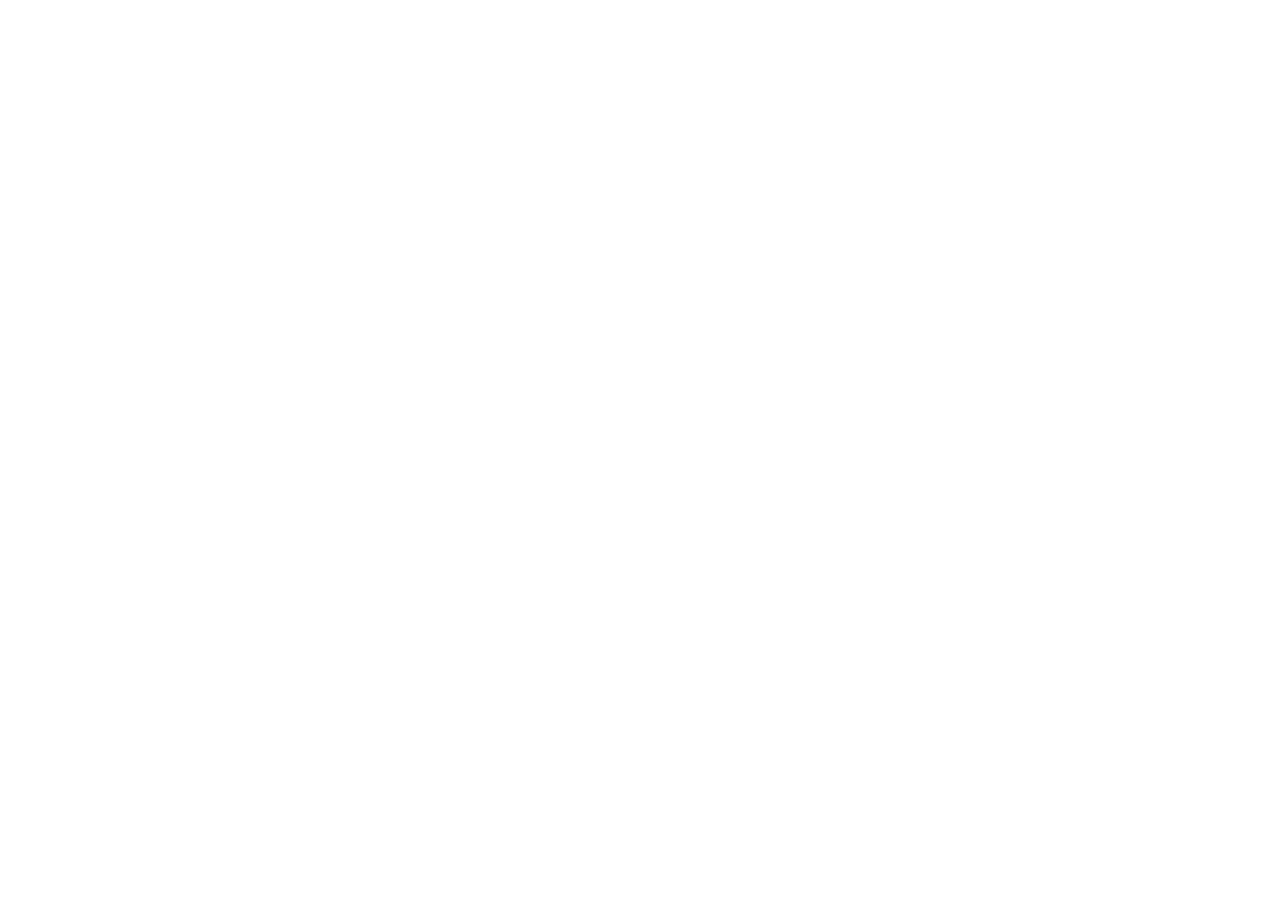
==== aboutus.html @ bf6cb0f8 "assets added" ====
<!DOCTYPE html>
<html lang="en">
  <head>
    <meta charset="UTF-8">
    <meta name="viewport" content="width=device-width, initial-scale=1.0">
    <meta http-equiv="X-UA-Compatible" content="ie=edge">
    <title>About Us @ inVisible</title>
    <link rel="stylesheet" href="style.css">
  </head>
  <body>
	<script src="index.js"></script>
  </body>
</html>
---- style.css ----
@import url('https://fonts.googleapis.com/css?family=Poppins:200,300,400,500,600,700,800,900&display=swap');
*{
  margin: 0;
  padding: 0;
  box-sizing: border-box;
  font-family: 'Poppins', sans-serif;
}
header
{
  position: absolute;
  top: 0;
  left: 0;
  width: 100%;
  padding: 40px 100px;
  z-index: 1000;
  display: flex;
  justify-content: space-between;
  align-items: center;
}
header .logo
{
  color: #fff;
  cursor: pointer;
}

.showcase
{
  position: absolute;
  right: 0;
  width: 100%;
  min-height: 100vh;
  padding: 100px;
  display: flex;
  justify-content: space-between;
  align-items: center;
  background: #111;
  transition: 0.5s;
  z-index: 2;
}

.showcase video
{
  position: absolute;
  top: 0;
  left: 0;
  width: 100%;
  height: 100%;
  object-fit: cover;
  opacity: 0.8;
}
.overlay
{
  position: absolute;
  top: 0;
  left: 0;
  width: 100%;
  height: 100%;
  background: #6a6a6ae3;
  mix-blend-mode: overlay;
}
.text
{
  position: relative;
  z-index: 10;
}

.text h2
{
  font-size: 5em;
  font-weight: 800;
  color: #fff;
  line-height: 1em;
  text-transform: uppercase;
}
.text h3
{
  font-size: 6vh;
  font-weight: 700;
  color: #fff;
  line-height: 1em;
  text-transform: uppercase;
}
.text p
{
  font-size: 3.5vh;
  color: #fff;
  margin: 20px 0;
  font-weight: 400;
  max-width: 700px;
}
.text a
{
  display: inline-block;
  font-size:2vh;
  background: #fff;
  padding: 10px 30px;
  text-transform: uppercase;
  text-decoration: none;
  font-weight: 500;
  margin-top: 10px;
  color: #111;
  letter-spacing: 2px;
  transition: 0.2s;
}
.text a:hover
{
  letter-spacing: 6px;
}

.text .problem-text{
  font-size: 4vh;
}

.navlinks{
  float: left;
  padding-left: 2vw;
  padding-right: 2vw;
}

.problem{
  position: relative;
  right: 0;
  width: 100%;
  min-height: 100vh;
  top: 100vh;
  padding: 100px;
  display: flex;
  justify-content: space-between;
  align-items: center;
  background: #111;
  transition: 0.5s;
  z-index: 2;
}

@media (max-width: 991px)
{
  .showcase,
  .showcase header
  {
    padding: 40px;
  }
  .text h2
  {
    font-size: 3em;
  }
  .text h3
  {
    font-size: 2em;
  }
}

@media screen and (max-width: 768px){
  .header .navlinks-container
  {
    visibility: hidden;
  }
}
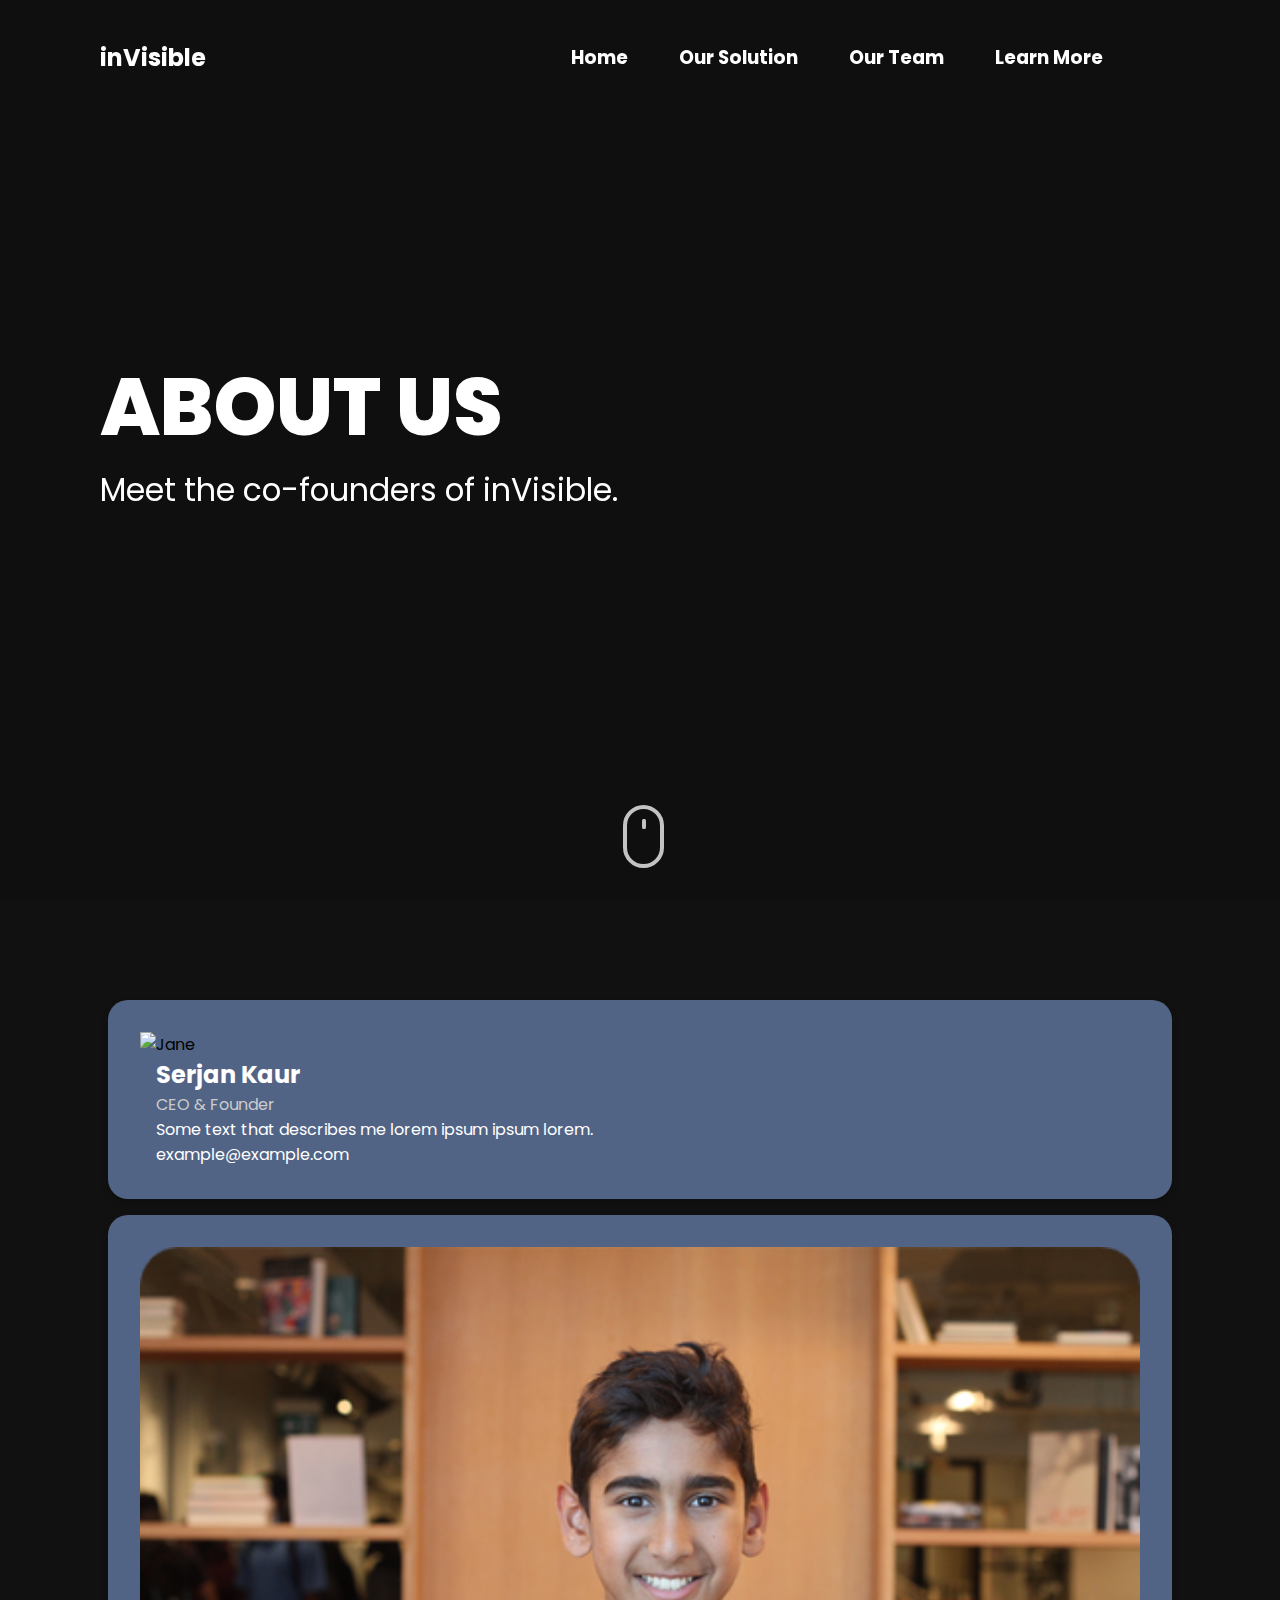
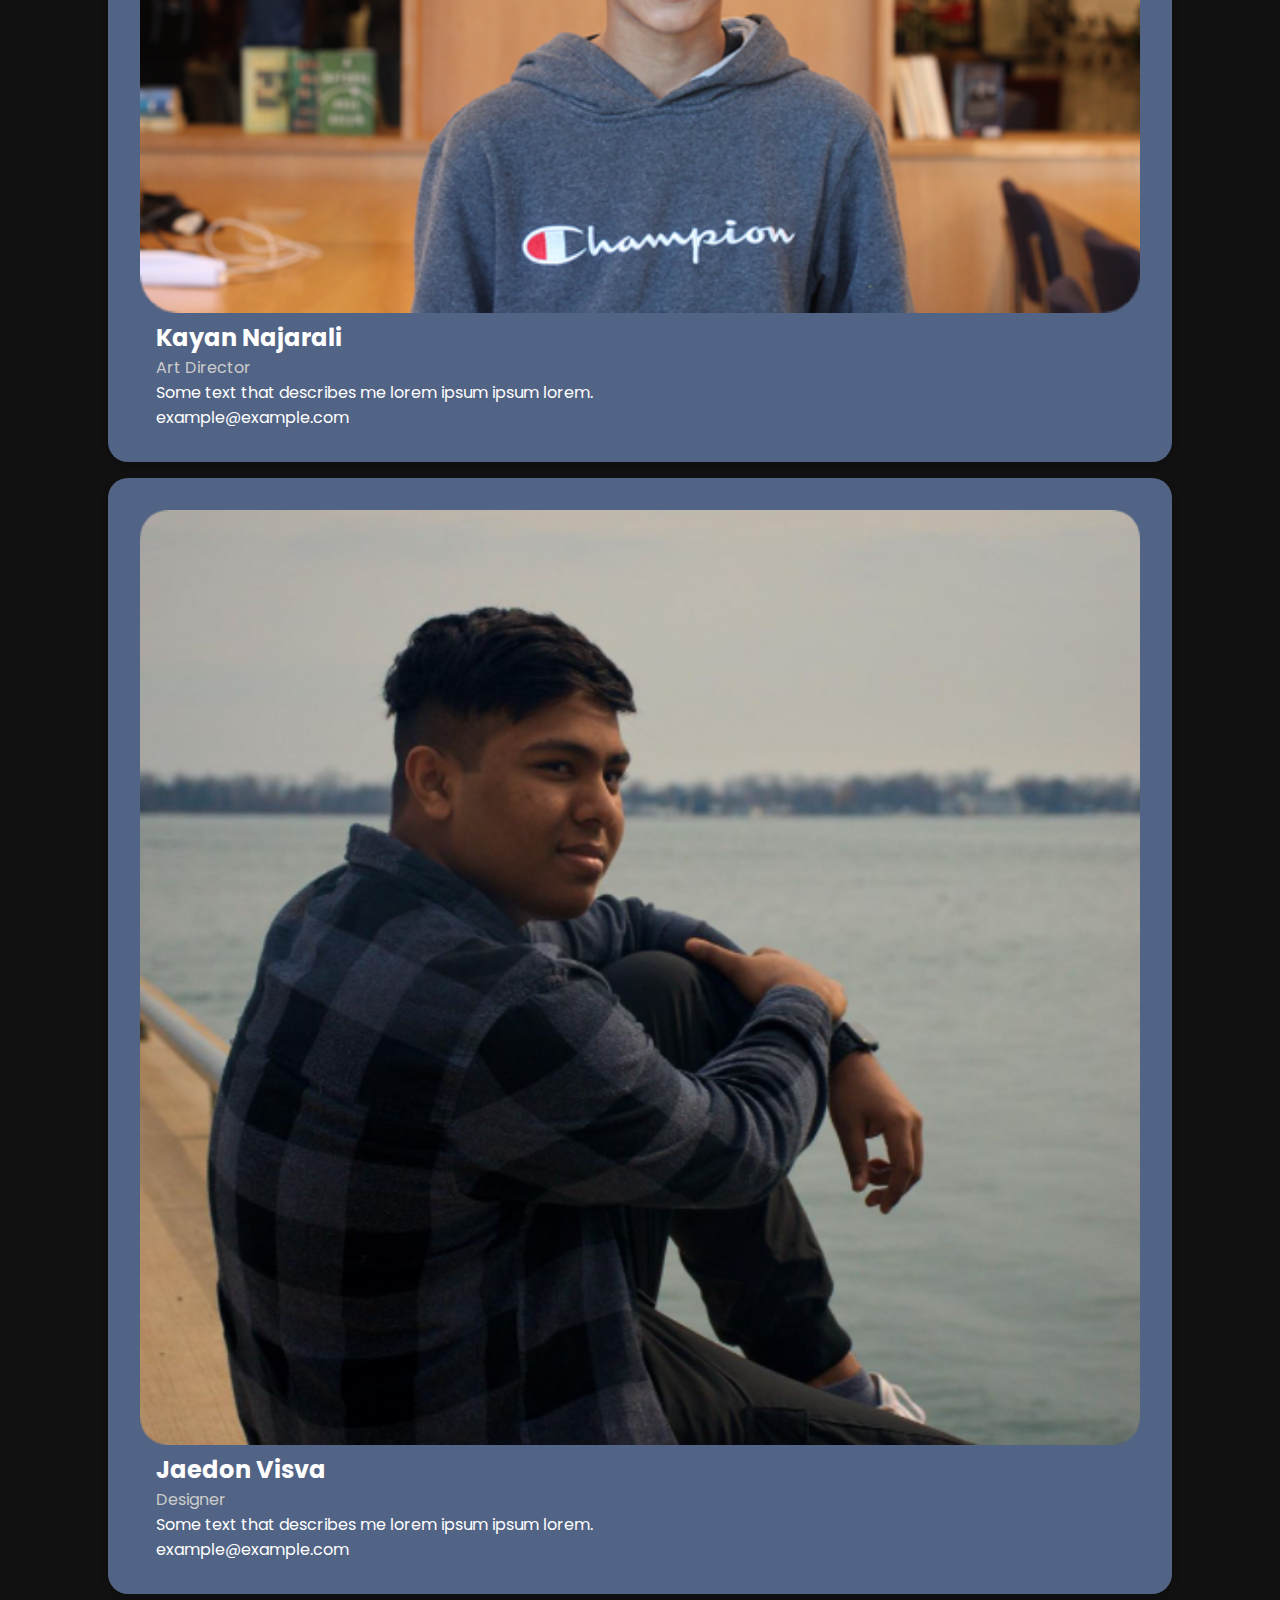
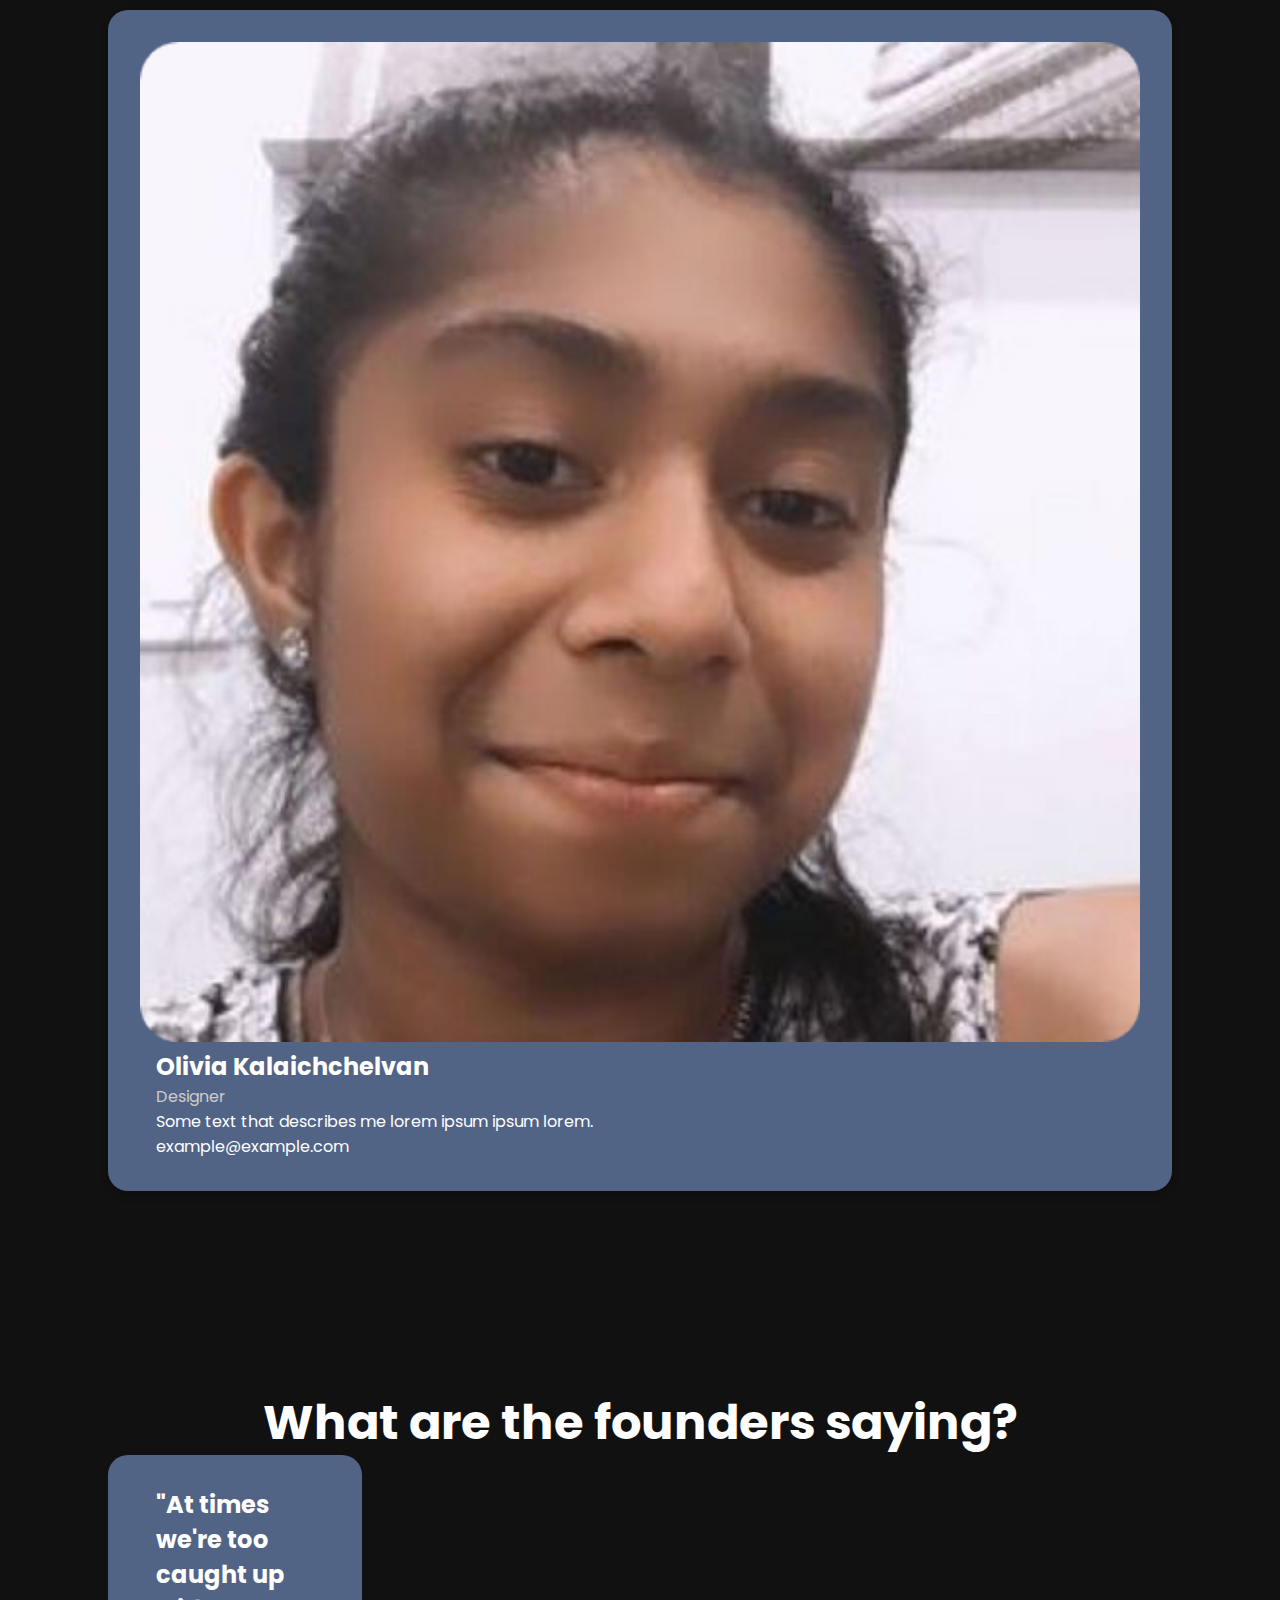
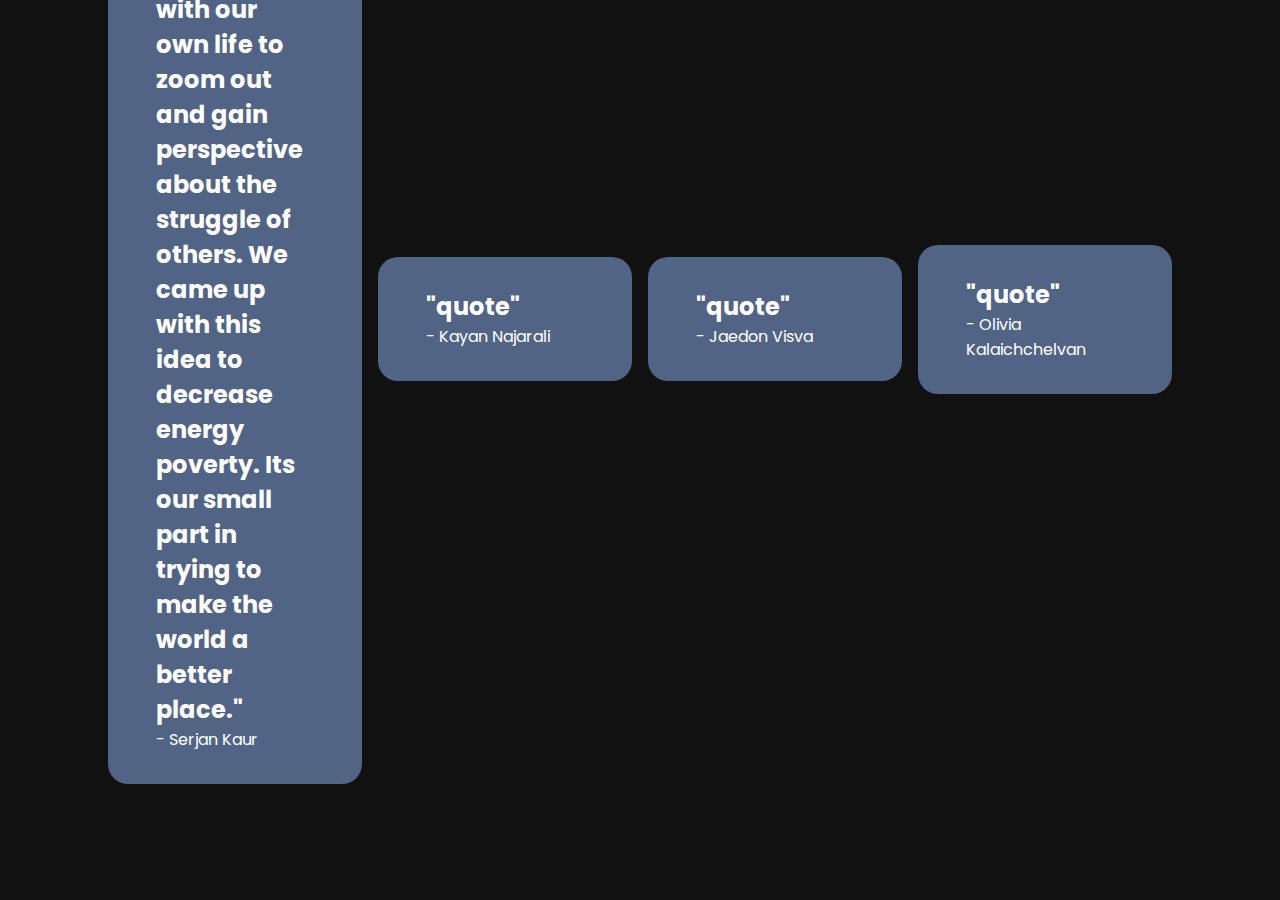
==== commit 66fa6e49: "about us" ====
--- a/aboutus.html
+++ b/aboutus.html
@@ -4,10 +4,137 @@
     <meta charset="UTF-8">
     <meta name="viewport" content="width=device-width, initial-scale=1.0">
     <meta http-equiv="X-UA-Compatible" content="ie=edge">
-    <title>About Us @ inVisible</title>
+    <title>Our Team @ inVisible</title>
     <link rel="stylesheet" href="style.css">
+    <link rel="icon" type="image/x-icon" href="/images/favicon.ico">
   </head>
   <body>
-	<script src="index.js"></script>
+    <section class="showcase">
+      <header id="nav">
+        <h2 class="logo">inVisible</h2>
+        <div class="navlinks-container">
+          <h3 class="logo navlinks">
+            <a href="./howitworks.html"></a>
+          </h3>
+          <h3 class="logo navlinks">
+            <a href="./index.html">Home</a>
+          </h3>
+          <h3 class="logo navlinks">
+            <a href="./howitworks.html">Our Solution</a>
+          </h3>
+          <h3 class="logo navlinks">
+            <a href="./aboutus.html">Our Team</a>
+          </h3>
+          <h3 class="logo navlinks">
+            <a href="./learnmore.html">Learn More</a>
+          </h3>
+        </div>
+      </header>
+      <video src="./assets/mainbg2.mp4" muted loop autoplay playsinline></video>
+      <div class="overlay-index"></div>
+      <div class="text">
+        <h2>About us</h2>
+        <p>Meet the co-founders of inVisible.</p>
+      </div>
+      <a href="#problem">
+        <div class="scroll-downs">
+          <div class="mousey">
+            <div class="scroller"></div>
+          </div>
+        </div>
+      </a>
+    </section>
+    <section class="page" id="problem">
+      <div class="row">
+        <div class="column">
+          <div class="card">
+            <img src="./assets/headshot.jpg" alt="Jane" style="width:100%">
+            <div class="container">
+              <h2>Serjan Kaur</h2>
+              <p class="title">CEO & Founder</p>
+              <p>Some text that describes me lorem ipsum ipsum lorem.</p>
+              <p>example@example.com</p>
+              
+            </div>
+          </div>
+        </div>
+      
+        <div class="column">
+          <div class="card">
+            <img src="./assets/image (11).png" alt="Mike" style="width:100%">
+            <div class="container">
+              <h2>Kayan Najarali</h2>
+              <p class="title">Art Director</p>
+              <p>Some text that describes me lorem ipsum ipsum lorem.</p>
+              <p>example@example.com</p>
+              
+            </div>
+          </div>
+        </div>
+        
+        <div class="column">
+          <div class="card">
+            <img src="./assets/jaedon.PNG" alt="John" style="width:100%">
+            <div class="container">
+              <h2>Jaedon Visva</h2>
+              <p class="title">Designer</p>
+              <p>Some text that describes me lorem ipsum ipsum lorem.</p>
+              <p>example@example.com</p>
+              
+            </div>
+          </div>
+        </div>
+        <div class="column">
+          <div class="card">
+            <img src="./assets/image (12).png" alt="John" style="width:100%">
+            <div class="container">
+              <h2>Olivia Kalaichchelvan</h2>
+              <p class="title">Designer</p>
+              <p>Some text that describes me lorem ipsum ipsum lorem.</p>
+              <p>example@example.com</p>
+              
+            </div>
+          </div>
+        </div>
+      </div>
+    </section>
+    <section class="page">
+      <div class="title-container">
+        <h1 style="font-size: 3rem; color: white !important;">What are the founders saying?</h1>
+      </div>
+      <div class="column" style="padding-top: 3rem">
+        <div class="card" style="background-color: #526485 !important; box-shadow: 0 0 0 0 rgba(0, 0, 0, 0.2);">
+          <div class="container">
+            <h2 style="color: white;">"At times we're too caught up with our own life to zoom out and gain perspective about the struggle of others. We came up with this idea to decrease energy poverty. Its our small part in trying to make the world a better place."</h2>
+            <p style="color: white;">- Serjan Kaur</p>
+          </div>
+        </div>
+      </div>
+      <div class="column" style="padding-top: 3rem">
+        <div class="card" style="background-color: #526485  !important; box-shadow: 0 0 0 0 rgba(0, 0, 0, 0.2);">
+          <div class="container">
+            <h2 style="color: white;">"quote"</h2>
+            <p style="color: white;">- Kayan Najarali</p>
+          </div>
+        </div>
+      </div>
+      <div class="column" style="padding-top: 3rem">
+        <div class="card" style="background-color: #526485  !important; box-shadow: 0 0 0 0 rgba(0, 0, 0, 0.2);">
+          <div class="container">
+            <h2 style="color: white;">"quote"</h2>
+            <p style="color: white;">- Jaedon Visva</p>
+          </div>
+        </div>
+      </div>
+      <div class="column" style="padding-top: 3rem">
+        <div class="card" style="background-color: #526485  !important; box-shadow: 0 0 0 0 rgba(0, 0, 0, 0.2);">
+          <div class="container">
+            <h2 style="color: white;">"quote"</h2>
+            <p style="color: white;">- Olivia Kalaichchelvan</p>
+          </div>
+        </div>
+      </div>
+    </div>
+    </section>
   </body>
 </html>--- a/style.css
+++ b/style.css
@@ -5,6 +5,18 @@
   box-sizing: border-box;
   font-family: 'Poppins', sans-serif;
 }
+/* Hide scrollbar for Chrome, Safari and Opera */
+html::-webkit-scrollbar {
+  display: none;
+}
+
+/* Hide scrollbar for IE, Edge and Firefox */
+html {
+  -ms-overflow-style: none;  /* IE and Edge */
+  scrollbar-width: none;  /* Firefox */
+  scroll-behavior: smooth;
+}
+
 header
 {
   position: absolute;
@@ -12,15 +24,63 @@
   left: 0;
   width: 100%;
   padding: 40px 100px;
-  z-index: 1000;
+  z-index: 4;
   display: flex;
   justify-content: space-between;
   align-items: center;
-}
-header .logo
-{
-  color: #fff;
-  cursor: pointer;
+  background-color: transparent;
+  color: #fff;
+}
+.column {
+  float: left;
+  width: 25%;
+  margin-bottom: 16px;
+  padding: 0 8px;
+}
+
+
+
+.card {
+  box-shadow: 0 4px 8px 0 rgba(0, 0, 0, 0.2);
+  background-color: #526485;
+  padding: 2rem;
+  border-radius: 20px;
+}
+
+.container {
+  padding: 0 16px;
+  color: white;
+}
+
+.container::after, .row::after {
+  content: "";
+  clear: both;
+  display: table;
+}
+
+.title {
+  color: rgb(204, 204, 204);
+}
+
+
+
+.title-container{
+  position: absolute;
+  top: 0;
+  padding-top: 5rem;
+}
+
+
+
+.mockup-container{
+  width: 100%;
+  height: 100%;
+  text-align: center;
+}
+
+.mockup-container img {
+  width: 80%;
+  height: auto;
 }
 
 .showcase
@@ -35,7 +95,7 @@
   align-items: center;
   background: #111;
   transition: 0.5s;
-  z-index: 2;
+  z-index: 1;
 }
 
 .showcase video
@@ -48,7 +108,8 @@
   object-fit: cover;
   opacity: 0.8;
 }
-.overlay
+
+.overlay-index
 {
   position: absolute;
   top: 0;
@@ -58,10 +119,114 @@
   background: #6a6a6ae3;
   mix-blend-mode: overlay;
 }
+
+.overlay-solution
+{
+  position: absolute;
+  top: 0;
+  left: 0;
+  width: 100%;
+  height: 100%;
+  background: #182135e3;
+  mix-blend-mode: overlay;
+}
+
+.box-container{
+  display: flex;
+  justify-content: center;
+  margin-top: 5rem;
+}
+
+.box{
+  box-shadow: rgba(0, 0, 0, 0.61) 0px 5px 15px;
+  background-color: #526485;
+  color: #fff;
+  border-radius: 25px;
+  padding: 2rem;
+  width: 100%;
+  text-align: center;
+}
+
+.box p{
+  font-size: 1.5rem;
+}
+
+.box h3{
+  font-size: 2rem;
+}
+
+
+
+.scroll-downs {
+  position: absolute;
+  top: 85%;
+  right: 0;
+  bottom: 0;
+  left: 0;
+  margin: auto;
+  
+  width :34px;
+  height: 55px;
+}
+.mousey {
+  width: 3px;
+  padding: 10px 15px;
+  height: 35px;
+  border: 4px solid #fff;
+  border-radius: 25px;
+  opacity: 0.75;
+  box-sizing: content-box;
+}
+.scroller {
+  width: 4px;
+  height: 10px;
+  border-radius: 25%;
+  background-color: #fff;
+  animation-name: scroll;
+  animation-duration: 2.2s;
+  animation-timing-function: cubic-bezier(.17,.67,.69,.08);
+  animation-iteration-count: infinite;
+}
+@keyframes scroll {
+  0% { opacity: 0; }
+  50% { transform: translateY(0); opacity: 1; }
+  100% { transform: translateY(20px); opacity: 0;}
+}
+
+@media screen and (max-width: 769px) {
+  .box-container {
+      flex-direction: column;
+  }
+  .box {
+      width: 100%;
+      margin-bottom: 2rem;
+  }
+  h2{
+    margin-right: 2rem;
+  }
+  .column {
+    width: 100%;
+    display: flex;
+    flex-direction: column;
+  }
+}
+
+@media screen and (max-width: 1300px) {
+  .column {
+    width: 100%;
+    display: flex;
+    flex-direction: column;
+  }
+}
+.box:not(:last-child){
+  margin-right: 2rem;
+}
+
+
 .text
 {
   position: relative;
-  z-index: 10;
+  z-index: 3;
 }
 
 .text h2
@@ -80,6 +245,7 @@
   line-height: 1em;
   text-transform: uppercase;
 }
+
 .text p
 {
   font-size: 3.5vh;
@@ -88,6 +254,7 @@
   font-weight: 400;
   max-width: 700px;
 }
+
 .text a
 {
   display: inline-block;
@@ -102,13 +269,18 @@
   letter-spacing: 2px;
   transition: 0.2s;
 }
+
 .text a:hover
 {
   letter-spacing: 6px;
 }
 
-.text .problem-text{
+.text .page-text{
   font-size: 4vh;
+}
+
+.left-padding{
+  padding-left: 2rem;
 }
 
 .navlinks{
@@ -117,7 +289,7 @@
   padding-right: 2vw;
 }
 
-.problem{
+.page{
   position: relative;
   right: 0;
   width: 100%;
@@ -125,11 +297,32 @@
   top: 100vh;
   padding: 100px;
   display: flex;
-  justify-content: space-between;
+  justify-content: space-evenly;
   align-items: center;
   background: #111;
   transition: 0.5s;
-  z-index: 2;
+  z-index: 0;
+}
+
+.line-right{
+  border-right: thick solid #cba54d;
+}
+
+.accent-gold{
+  color: #cba54d;
+}
+
+.accent-darkblue{
+  color: #526485;
+}
+
+hr{
+  color: #111;
+}
+
+a{
+  color: rgb(255, 255, 255);
+  text-decoration: none;
 }
 
 @media (max-width: 991px)
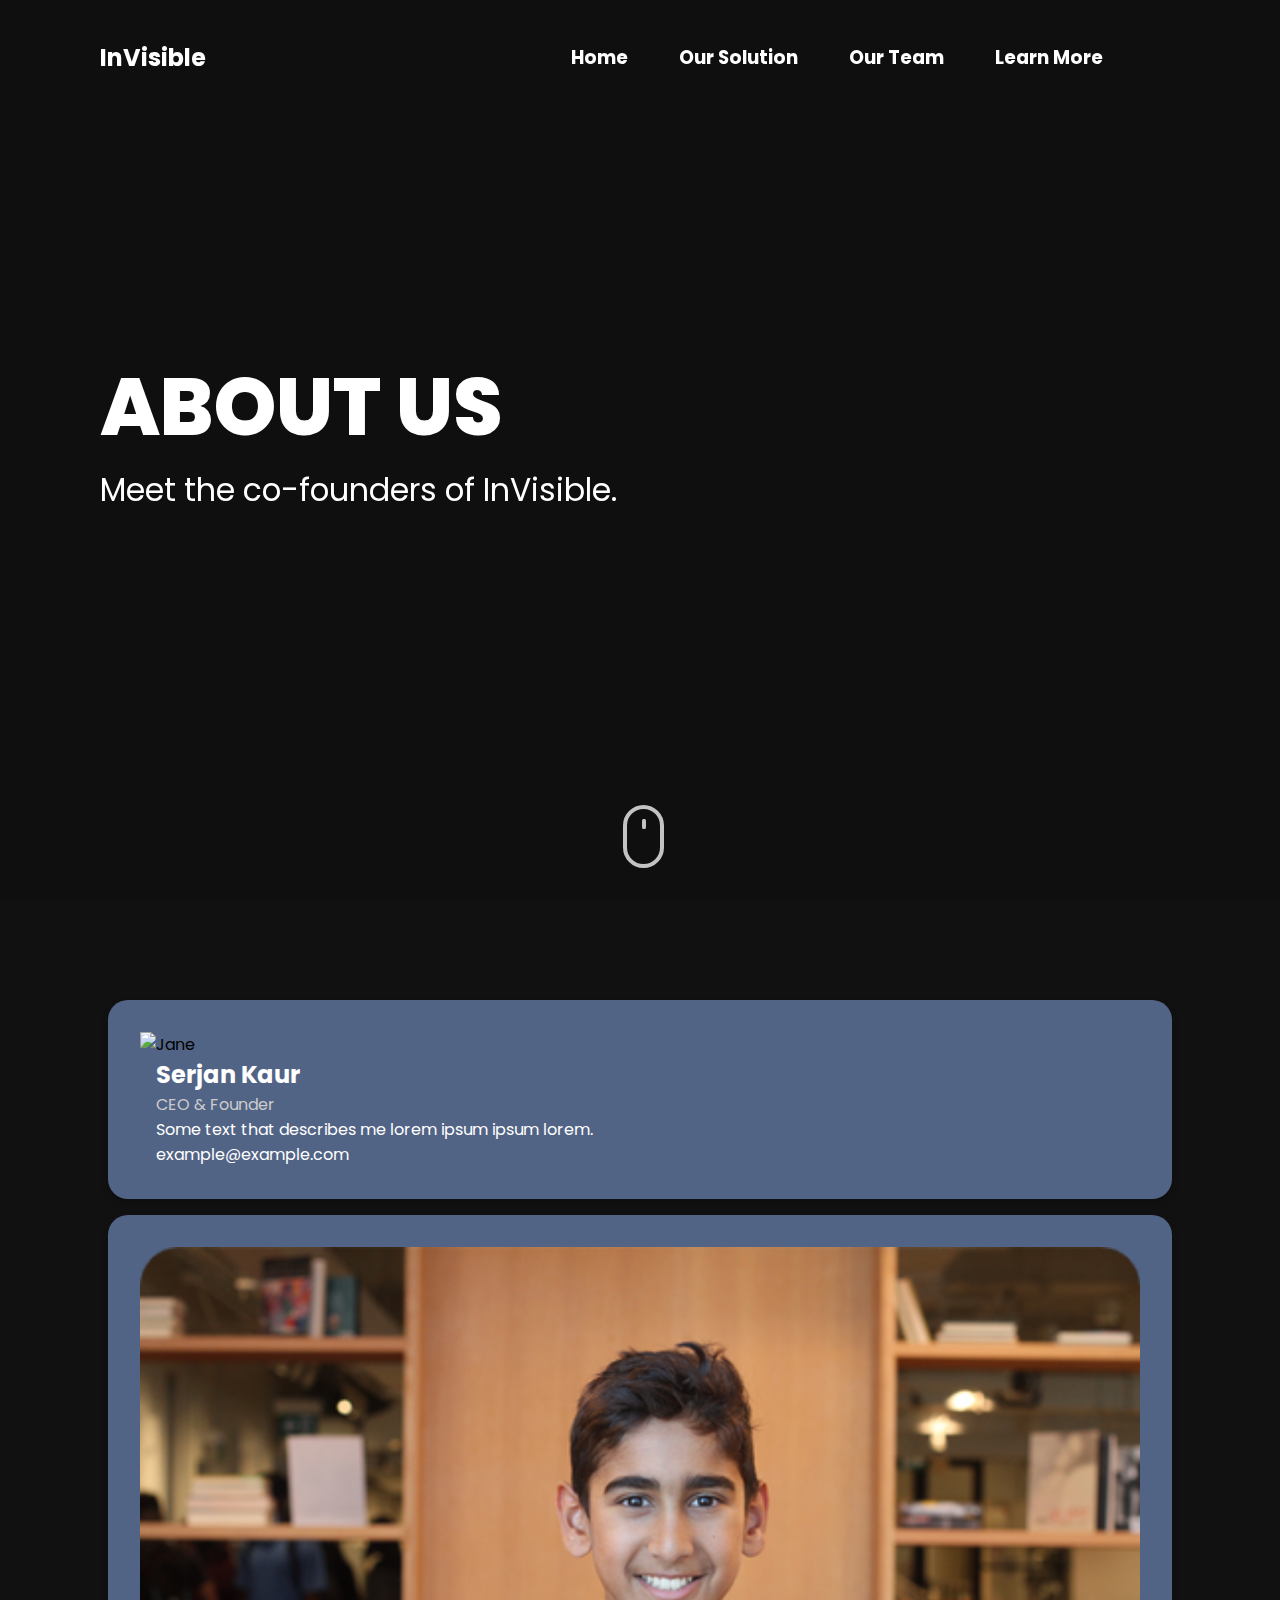
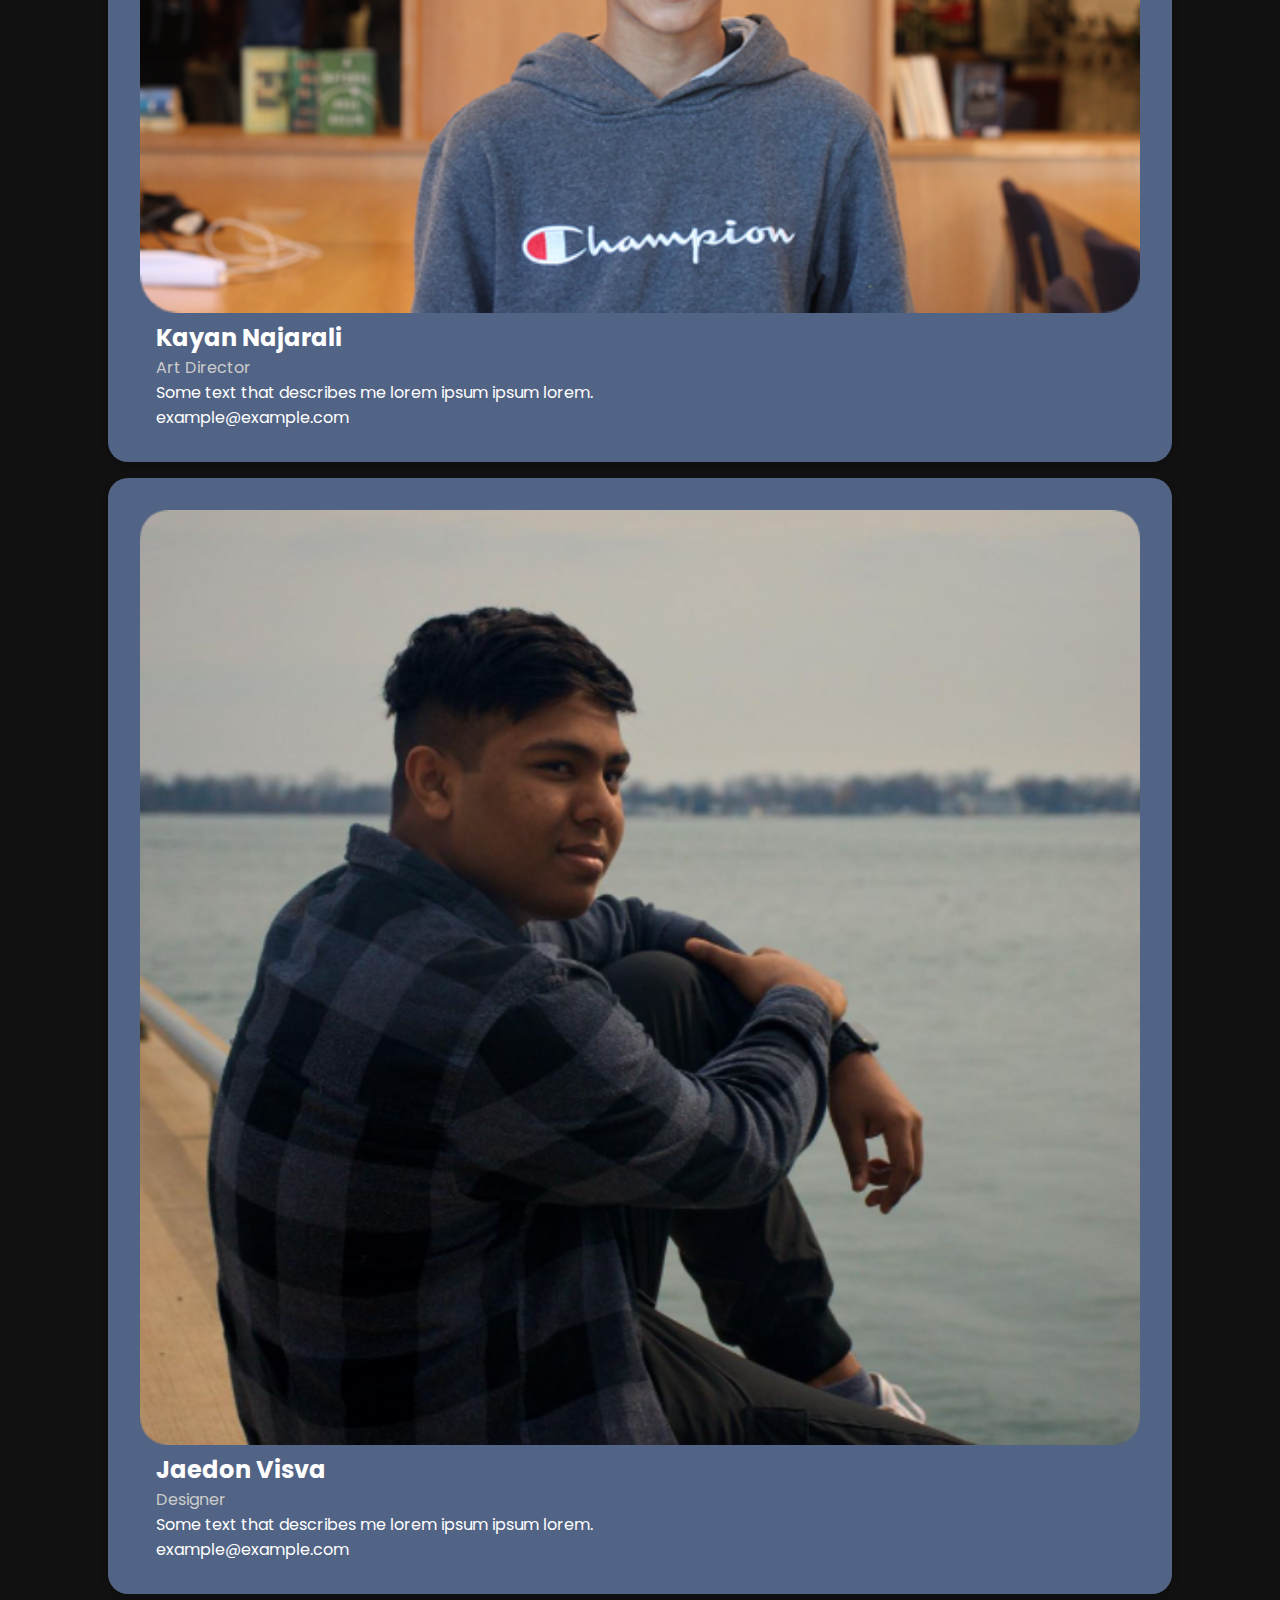
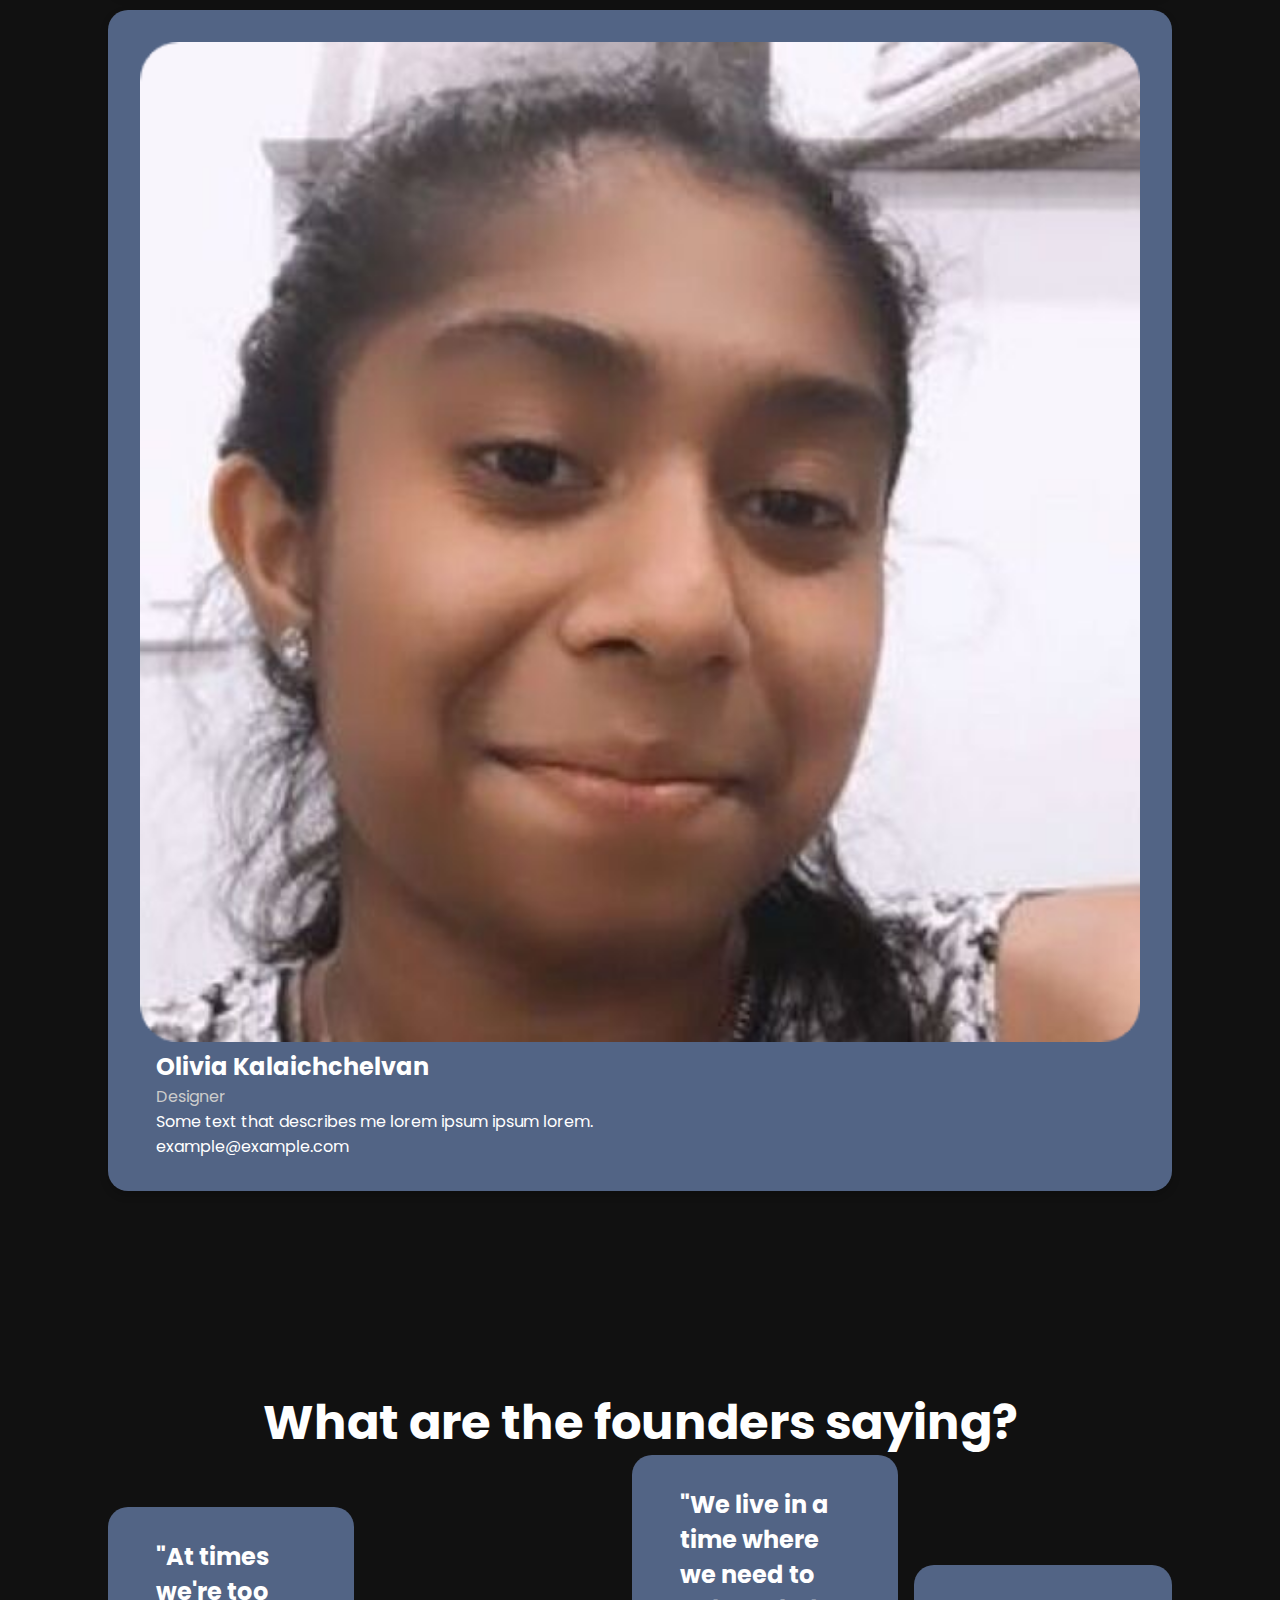
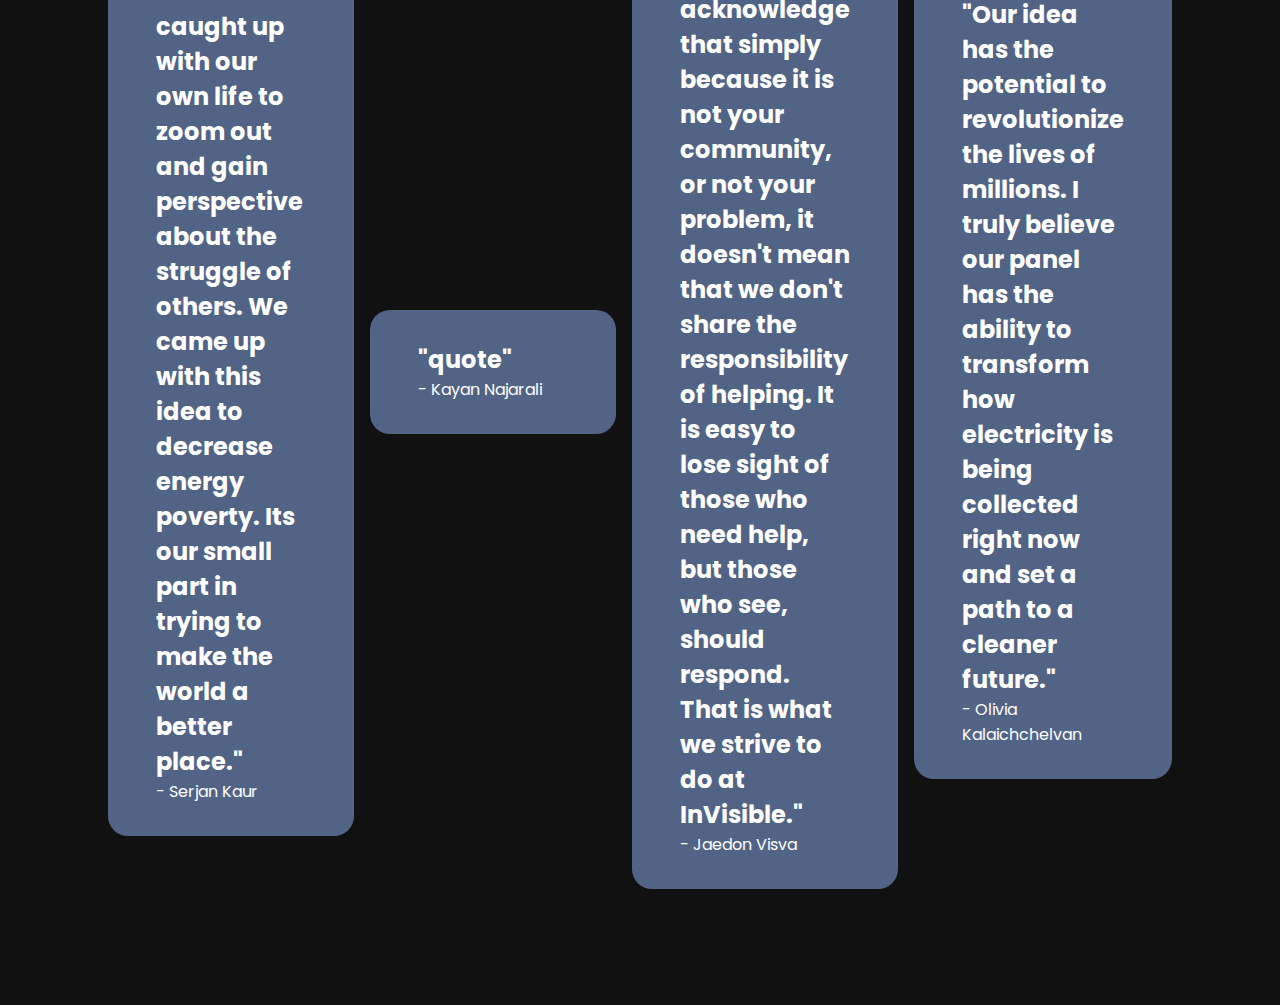
==== commit a470acdc: "bg update" ====
--- a/aboutus.html
+++ b/aboutus.html
@@ -4,14 +4,14 @@
     <meta charset="UTF-8">
     <meta name="viewport" content="width=device-width, initial-scale=1.0">
     <meta http-equiv="X-UA-Compatible" content="ie=edge">
-    <title>Our Team @ inVisible</title>
+    <title>Our Team @ InVisible</title>
     <link rel="stylesheet" href="style.css">
     <link rel="icon" type="image/x-icon" href="/images/favicon.ico">
   </head>
   <body>
     <section class="showcase">
       <header id="nav">
-        <h2 class="logo">inVisible</h2>
+        <h2 class="logo">InVisible</h2>
         <div class="navlinks-container">
           <h3 class="logo navlinks">
             <a href="./howitworks.html"></a>
@@ -34,7 +34,7 @@
       <div class="overlay-index"></div>
       <div class="text">
         <h2>About us</h2>
-        <p>Meet the co-founders of inVisible.</p>
+        <p>Meet the co-founders of InVisible.</p>
       </div>
       <a href="#problem">
         <div class="scroll-downs">
@@ -121,7 +121,7 @@
       <div class="column" style="padding-top: 3rem">
         <div class="card" style="background-color: #526485  !important; box-shadow: 0 0 0 0 rgba(0, 0, 0, 0.2);">
           <div class="container">
-            <h2 style="color: white;">"quote"</h2>
+            <h2 style="color: white;">"We live in a time where we need to acknowledge that simply because it is not your community, or not your problem, it doesn't mean that we don't share the responsibility of helping. It is easy to lose sight of those who need help, but those who see, should respond. That is what we strive to do at InVisible."</h2>
             <p style="color: white;">- Jaedon Visva</p>
           </div>
         </div>
@@ -129,7 +129,7 @@
       <div class="column" style="padding-top: 3rem">
         <div class="card" style="background-color: #526485  !important; box-shadow: 0 0 0 0 rgba(0, 0, 0, 0.2);">
           <div class="container">
-            <h2 style="color: white;">"quote"</h2>
+            <h2 style="color: white;">"Our idea has the potential to revolutionize the lives of millions. I truly believe our panel has the ability to transform how electricity is being collected right now and set a path to a cleaner future."</h2>
             <p style="color: white;">- Olivia Kalaichchelvan</p>
           </div>
         </div>
--- a/style.css
+++ b/style.css
@@ -117,6 +117,17 @@
   width: 100%;
   height: 100%;
   background: #6a6a6ae3;
+  mix-blend-mode: overlay;
+}
+
+.overlay-learnmore
+{
+  position: absolute;
+  top: 0;
+  left: 0;
+  width: 100%;
+  height: 100%;
+  background: #00000091;
   mix-blend-mode: overlay;
 }
 
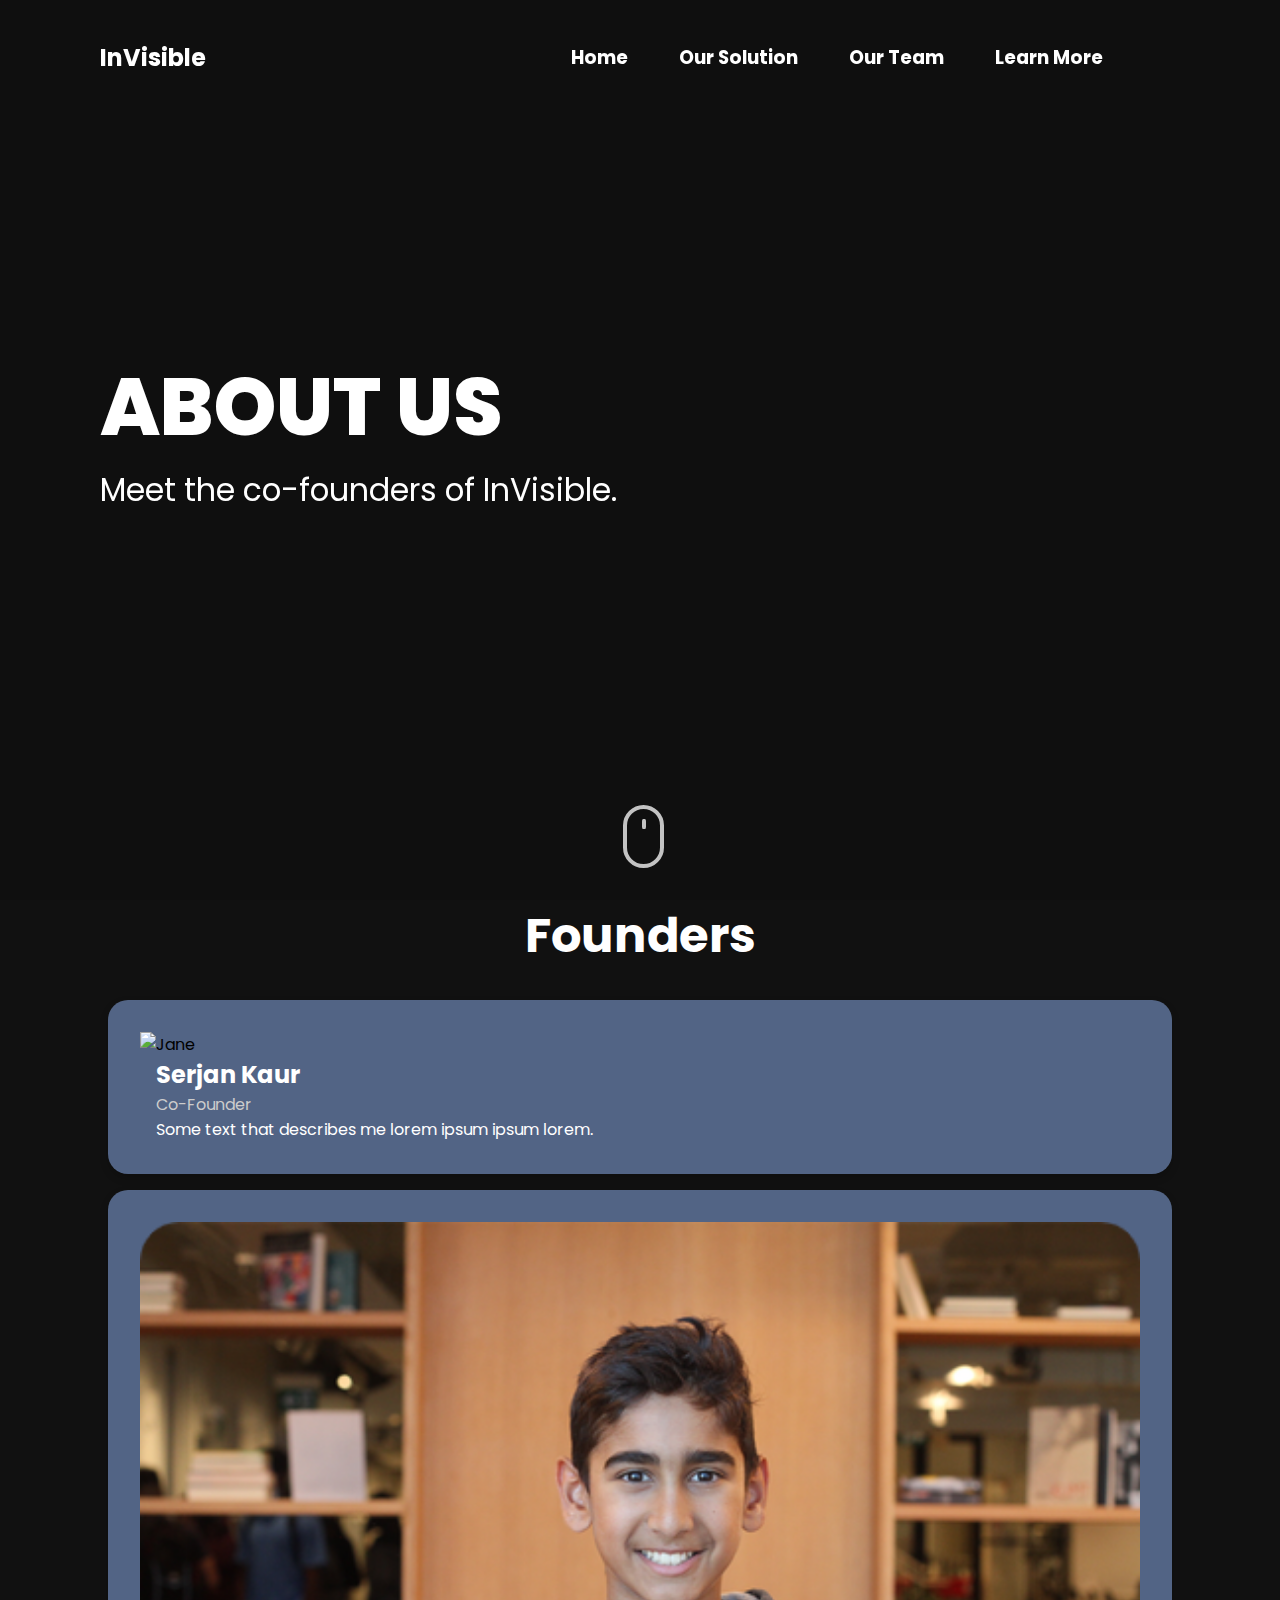
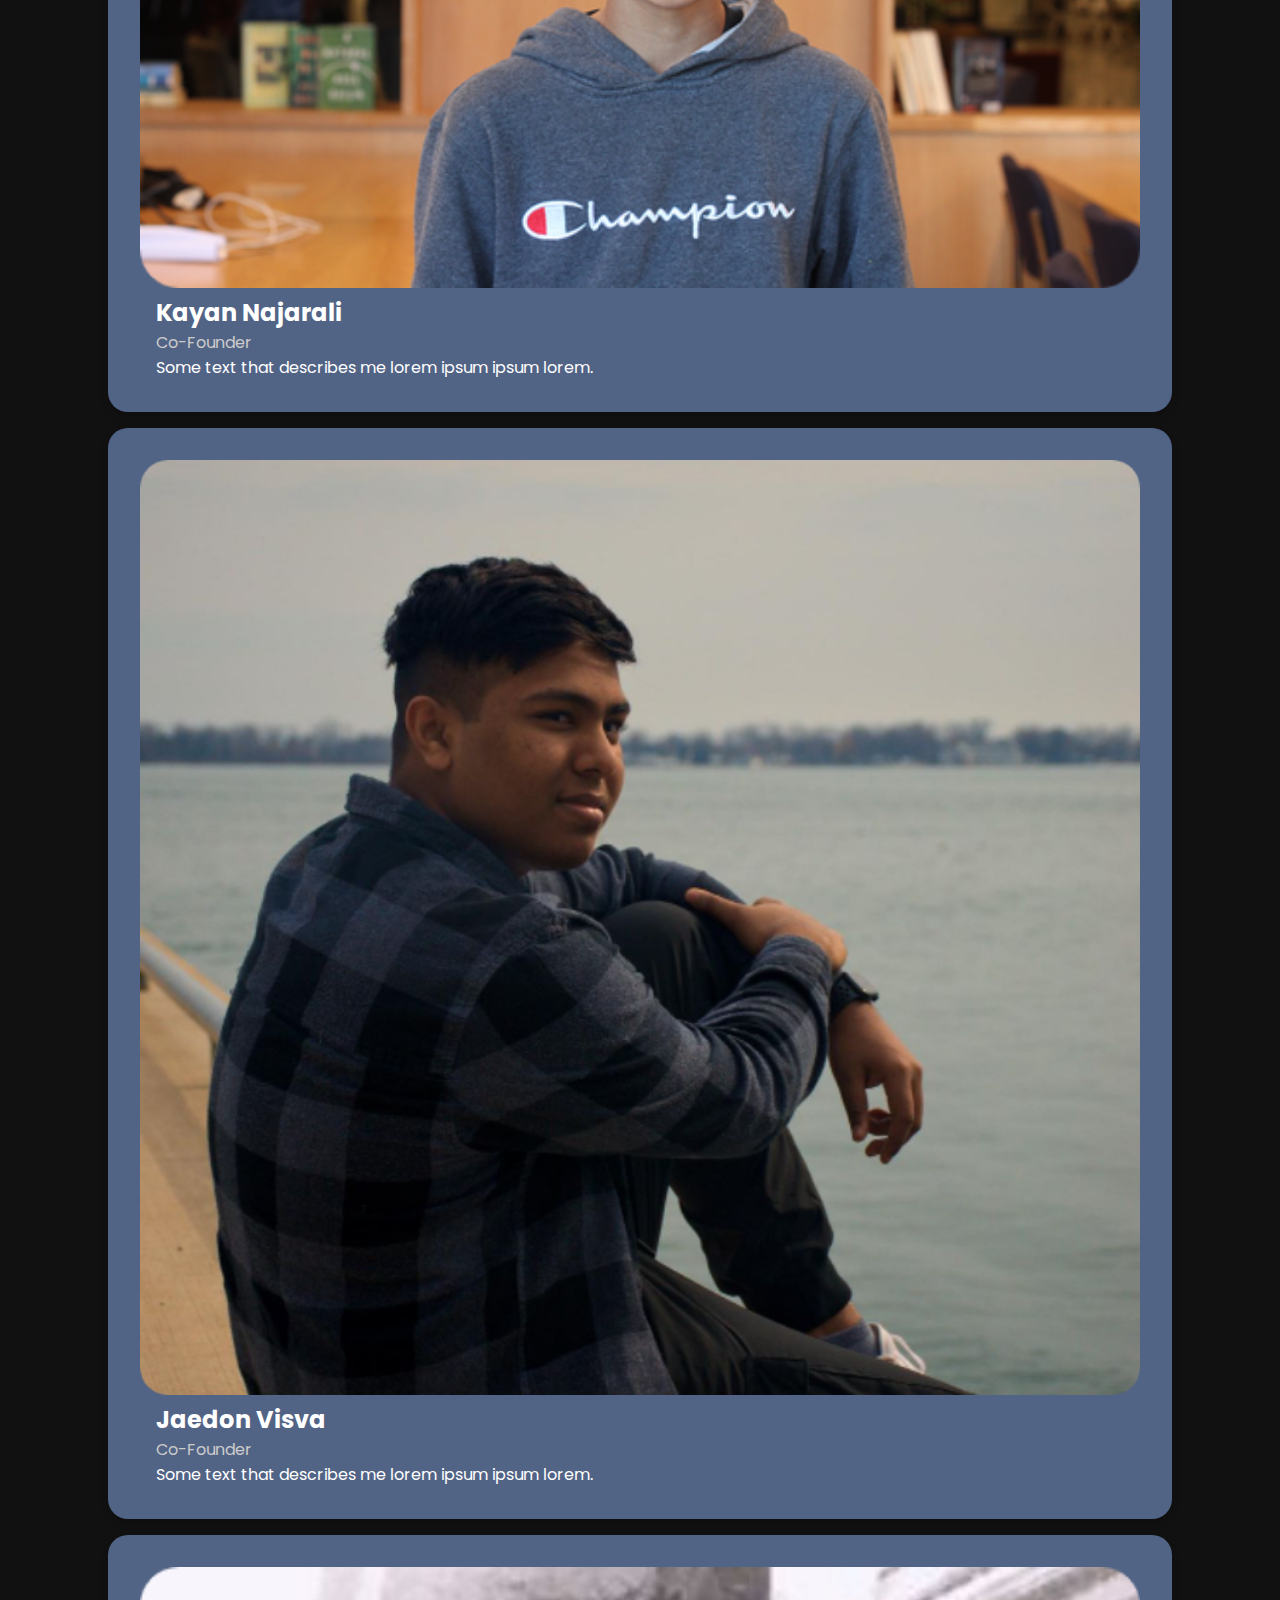
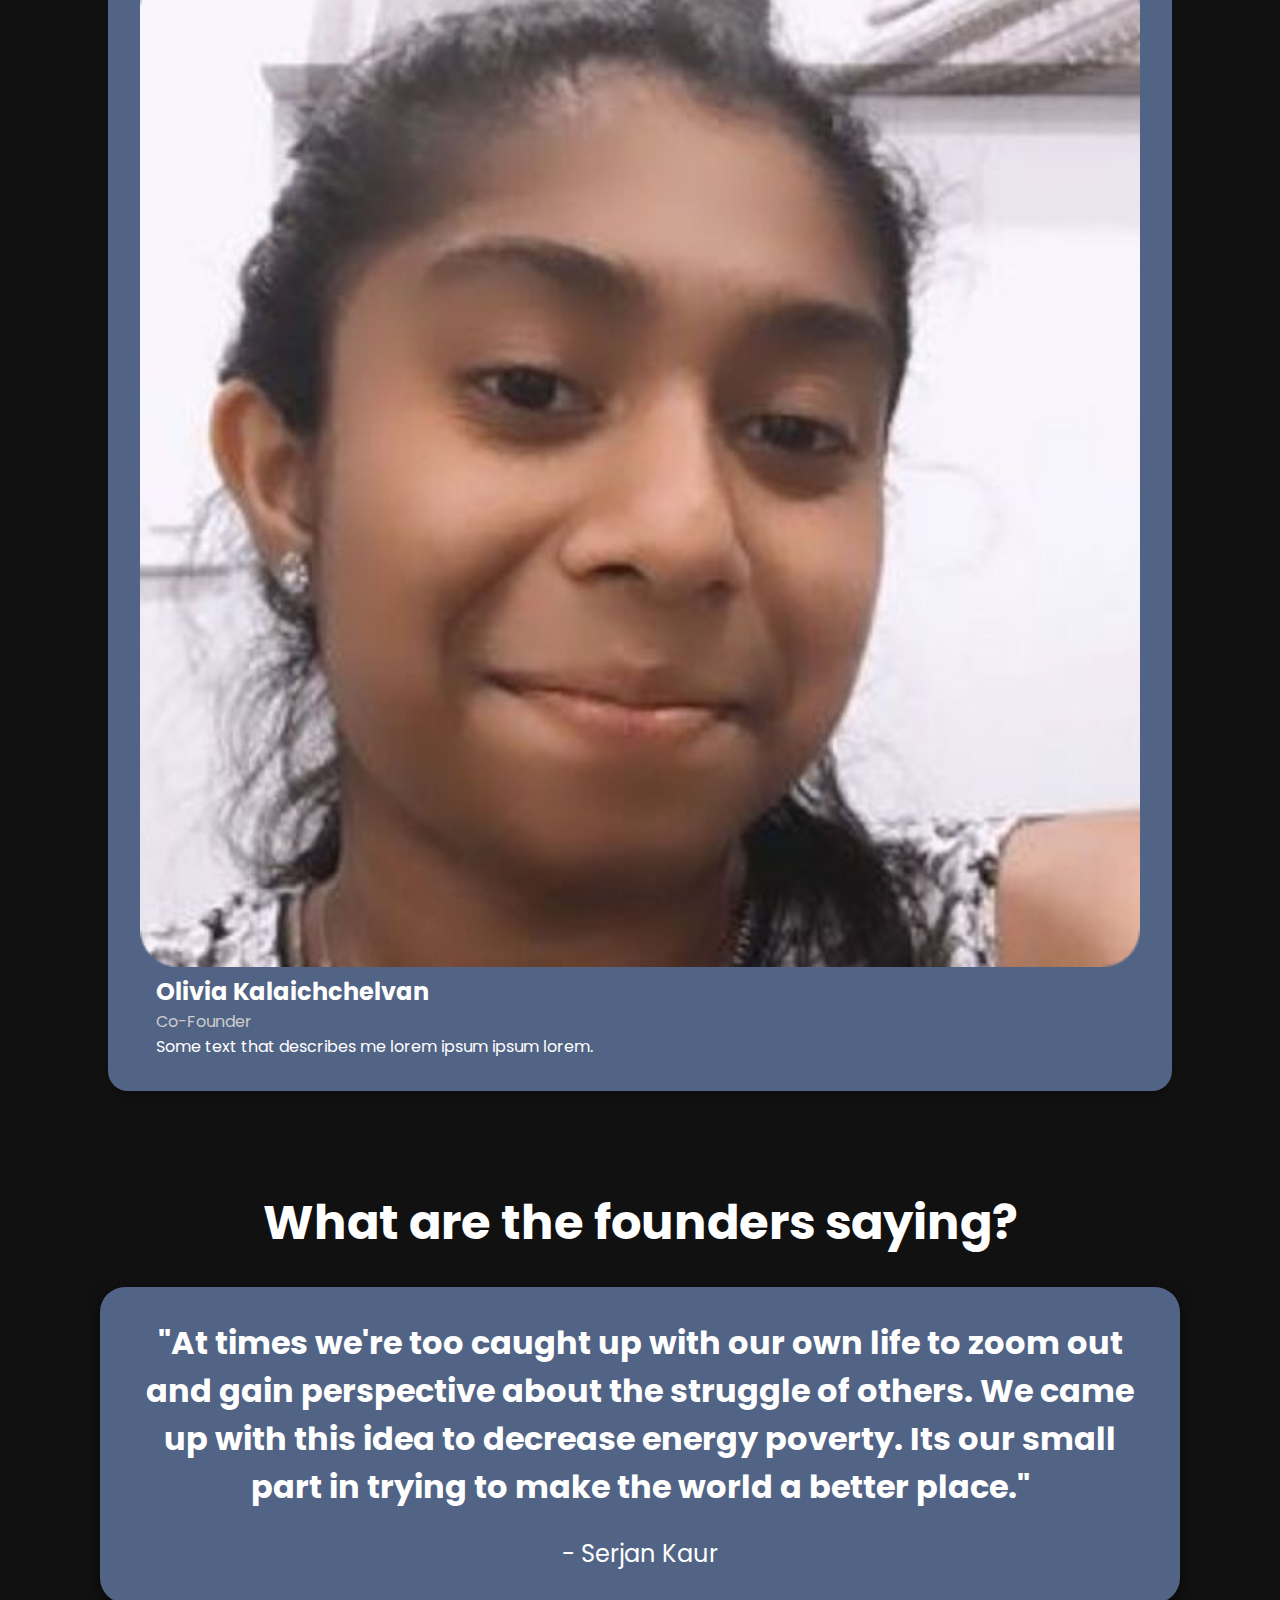
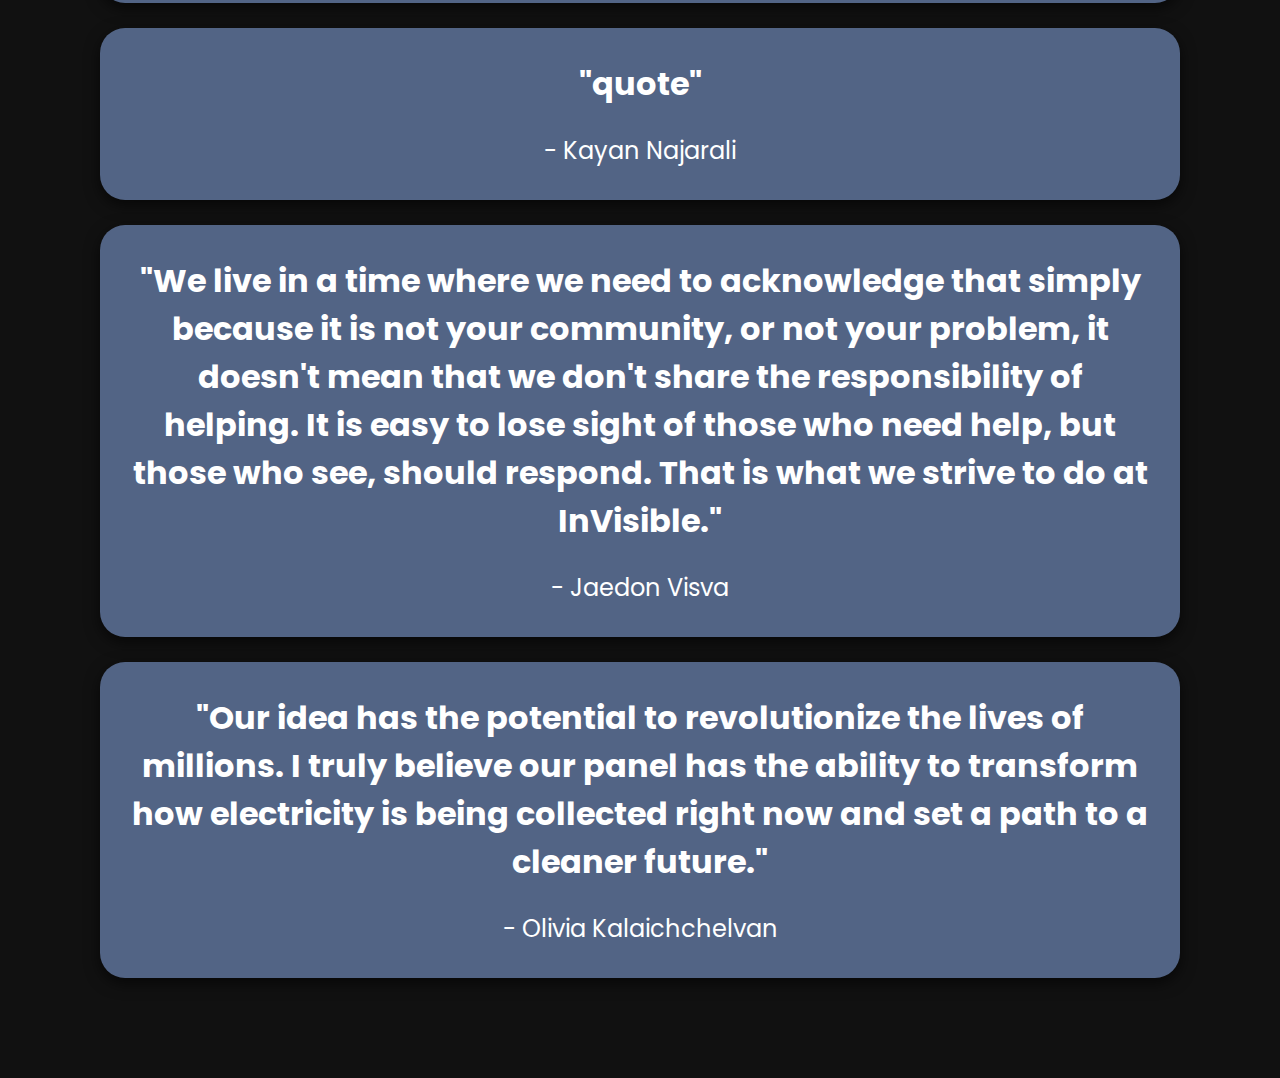
==== commit d7a9bc61: "." ====
--- a/aboutus.html
+++ b/aboutus.html
@@ -9,7 +9,7 @@
     <link rel="icon" type="image/x-icon" href="/images/favicon.ico">
   </head>
   <body>
-    <section class="showcase">
+    <section class="showcase" >
       <header id="nav">
         <h2 class="logo">InVisible</h2>
         <div class="navlinks-container">
@@ -44,16 +44,18 @@
         </div>
       </a>
     </section>
-    <section class="page" id="problem">
+    <section class="page" style="min-height: 25vh !important; padding-left: 100px !important; padding-right: 100px !important; padding-bottom: 0 !important; padding-top: 100px !important;" id="problem">
+      <div class="title-container" style="padding-top: 0 !important;">
+        <h1 style="font-size: 3rem; color: white !important;">Founders</h1>
+      </div>
       <div class="row">
-        <div class="column">
+        <div class="column" >
           <div class="card">
             <img src="./assets/headshot.jpg" alt="Jane" style="width:100%">
             <div class="container">
               <h2>Serjan Kaur</h2>
-              <p class="title">CEO & Founder</p>
+              <p class="title">Co-Founder</p>
               <p>Some text that describes me lorem ipsum ipsum lorem.</p>
-              <p>example@example.com</p>
               
             </div>
           </div>
@@ -64,9 +66,8 @@
             <img src="./assets/image (11).png" alt="Mike" style="width:100%">
             <div class="container">
               <h2>Kayan Najarali</h2>
-              <p class="title">Art Director</p>
+              <p class="title">Co-Founder</p>
               <p>Some text that describes me lorem ipsum ipsum lorem.</p>
-              <p>example@example.com</p>
               
             </div>
           </div>
@@ -77,9 +78,8 @@
             <img src="./assets/jaedon.PNG" alt="John" style="width:100%">
             <div class="container">
               <h2>Jaedon Visva</h2>
-              <p class="title">Designer</p>
+              <p class="title">Co-Founder</p>
               <p>Some text that describes me lorem ipsum ipsum lorem.</p>
-              <p>example@example.com</p>
               
             </div>
           </div>
@@ -89,9 +89,8 @@
             <img src="./assets/image (12).png" alt="John" style="width:100%">
             <div class="container">
               <h2>Olivia Kalaichchelvan</h2>
-              <p class="title">Designer</p>
+              <p class="title">Co-Founder</p>
               <p>Some text that describes me lorem ipsum ipsum lorem.</p>
-              <p>example@example.com</p>
               
             </div>
           </div>
@@ -102,39 +101,31 @@
       <div class="title-container">
         <h1 style="font-size: 3rem; color: white !important;">What are the founders saying?</h1>
       </div>
-      <div class="column" style="padding-top: 3rem">
-        <div class="card" style="background-color: #526485 !important; box-shadow: 0 0 0 0 rgba(0, 0, 0, 0.2);">
-          <div class="container">
-            <h2 style="color: white;">"At times we're too caught up with our own life to zoom out and gain perspective about the struggle of others. We came up with this idea to decrease energy poverty. Its our small part in trying to make the world a better place."</h2>
-            <p style="color: white;">- Serjan Kaur</p>
-          </div>
+      <div class="box-container flex-column">
+        <div class="box">
+          <h3>"At times we're too caught up with our own life to zoom out and gain perspective about the struggle of others. We came up with this idea to decrease energy poverty. Its our small part in trying to make the world a better place."</h3>
+          <br>
+          <p>- Serjan Kaur</p>
+        </div>
+        <br>
+        <div class="box">
+          <h3>"quote"</h3>
+          <br>
+          <p>- Kayan Najarali</p>
+        </div>
+        <br>
+        <div class="box">
+          <h3>"We live in a time where we need to acknowledge that simply because it is not your community, or not your problem, it doesn't mean that we don't share the responsibility of helping. It is easy to lose sight of those who need help, but those who see, should respond. That is what we strive to do at InVisible."</h3>
+          <br>
+          <p>- Jaedon Visva</p>
+        </div>
+        <br>
+        <div class="box">
+          <h3>"Our idea has the potential to revolutionize the lives of millions. I truly believe our panel has the ability to transform how electricity is being collected right now and set a path to a cleaner future."</h3>
+          <br>
+          <p>- Olivia Kalaichchelvan</p>
         </div>
       </div>
-      <div class="column" style="padding-top: 3rem">
-        <div class="card" style="background-color: #526485  !important; box-shadow: 0 0 0 0 rgba(0, 0, 0, 0.2);">
-          <div class="container">
-            <h2 style="color: white;">"quote"</h2>
-            <p style="color: white;">- Kayan Najarali</p>
-          </div>
-        </div>
-      </div>
-      <div class="column" style="padding-top: 3rem">
-        <div class="card" style="background-color: #526485  !important; box-shadow: 0 0 0 0 rgba(0, 0, 0, 0.2);">
-          <div class="container">
-            <h2 style="color: white;">"We live in a time where we need to acknowledge that simply because it is not your community, or not your problem, it doesn't mean that we don't share the responsibility of helping. It is easy to lose sight of those who need help, but those who see, should respond. That is what we strive to do at InVisible."</h2>
-            <p style="color: white;">- Jaedon Visva</p>
-          </div>
-        </div>
-      </div>
-      <div class="column" style="padding-top: 3rem">
-        <div class="card" style="background-color: #526485  !important; box-shadow: 0 0 0 0 rgba(0, 0, 0, 0.2);">
-          <div class="container">
-            <h2 style="color: white;">"Our idea has the potential to revolutionize the lives of millions. I truly believe our panel has the ability to transform how electricity is being collected right now and set a path to a cleaner future."</h2>
-            <p style="color: white;">- Olivia Kalaichchelvan</p>
-          </div>
-        </div>
-      </div>
-    </div>
     </section>
   </body>
 </html>--- a/style.css
+++ b/style.css
@@ -129,6 +129,14 @@
   height: 100%;
   background: #00000091;
   mix-blend-mode: overlay;
+}
+
+.darken-on-hover{
+  transition: 0.5s;
+}
+
+.darken-on-hover:hover{
+  filter: brightness(25%);
 }
 
 .overlay-solution
@@ -198,6 +206,11 @@
   animation-timing-function: cubic-bezier(.17,.67,.69,.08);
   animation-iteration-count: infinite;
 }
+
+.flex-column{
+  flex-direction: column;
+}
+
 @keyframes scroll {
   0% { opacity: 0; }
   50% { transform: translateY(0); opacity: 1; }
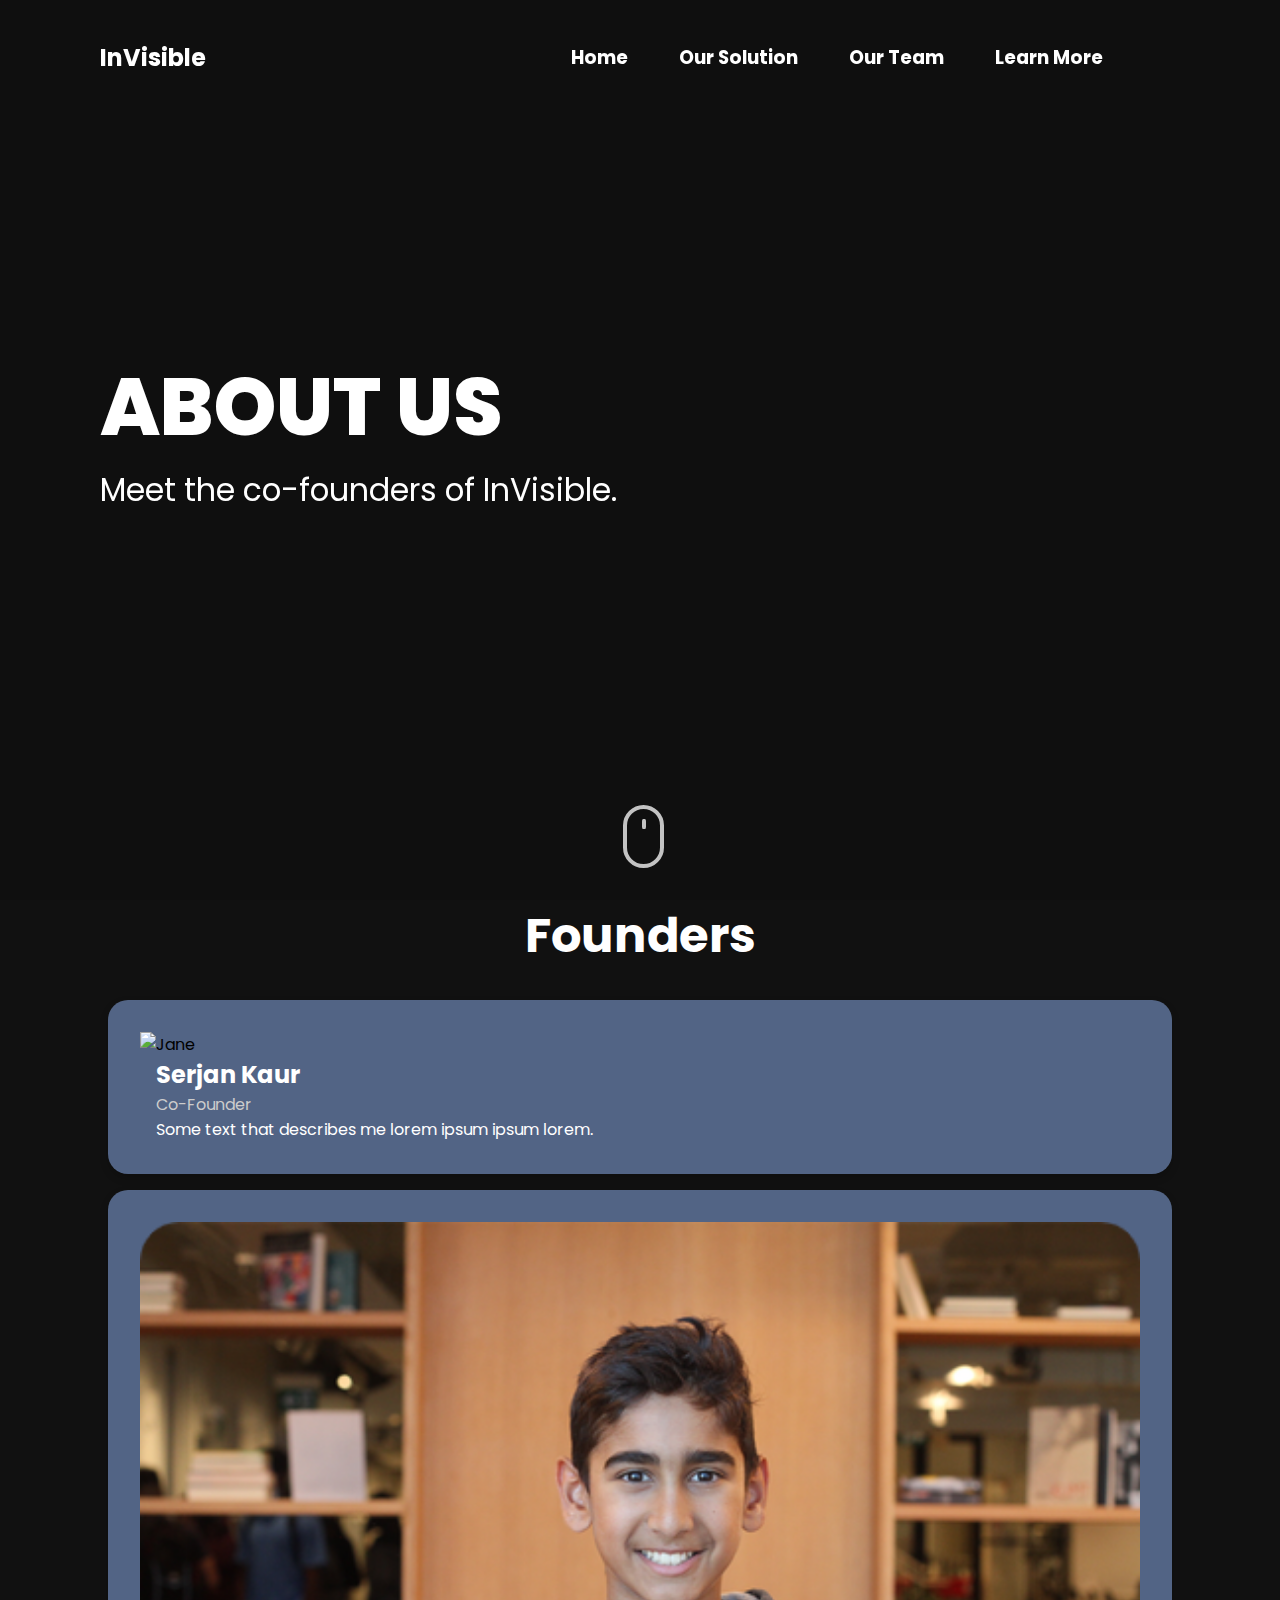
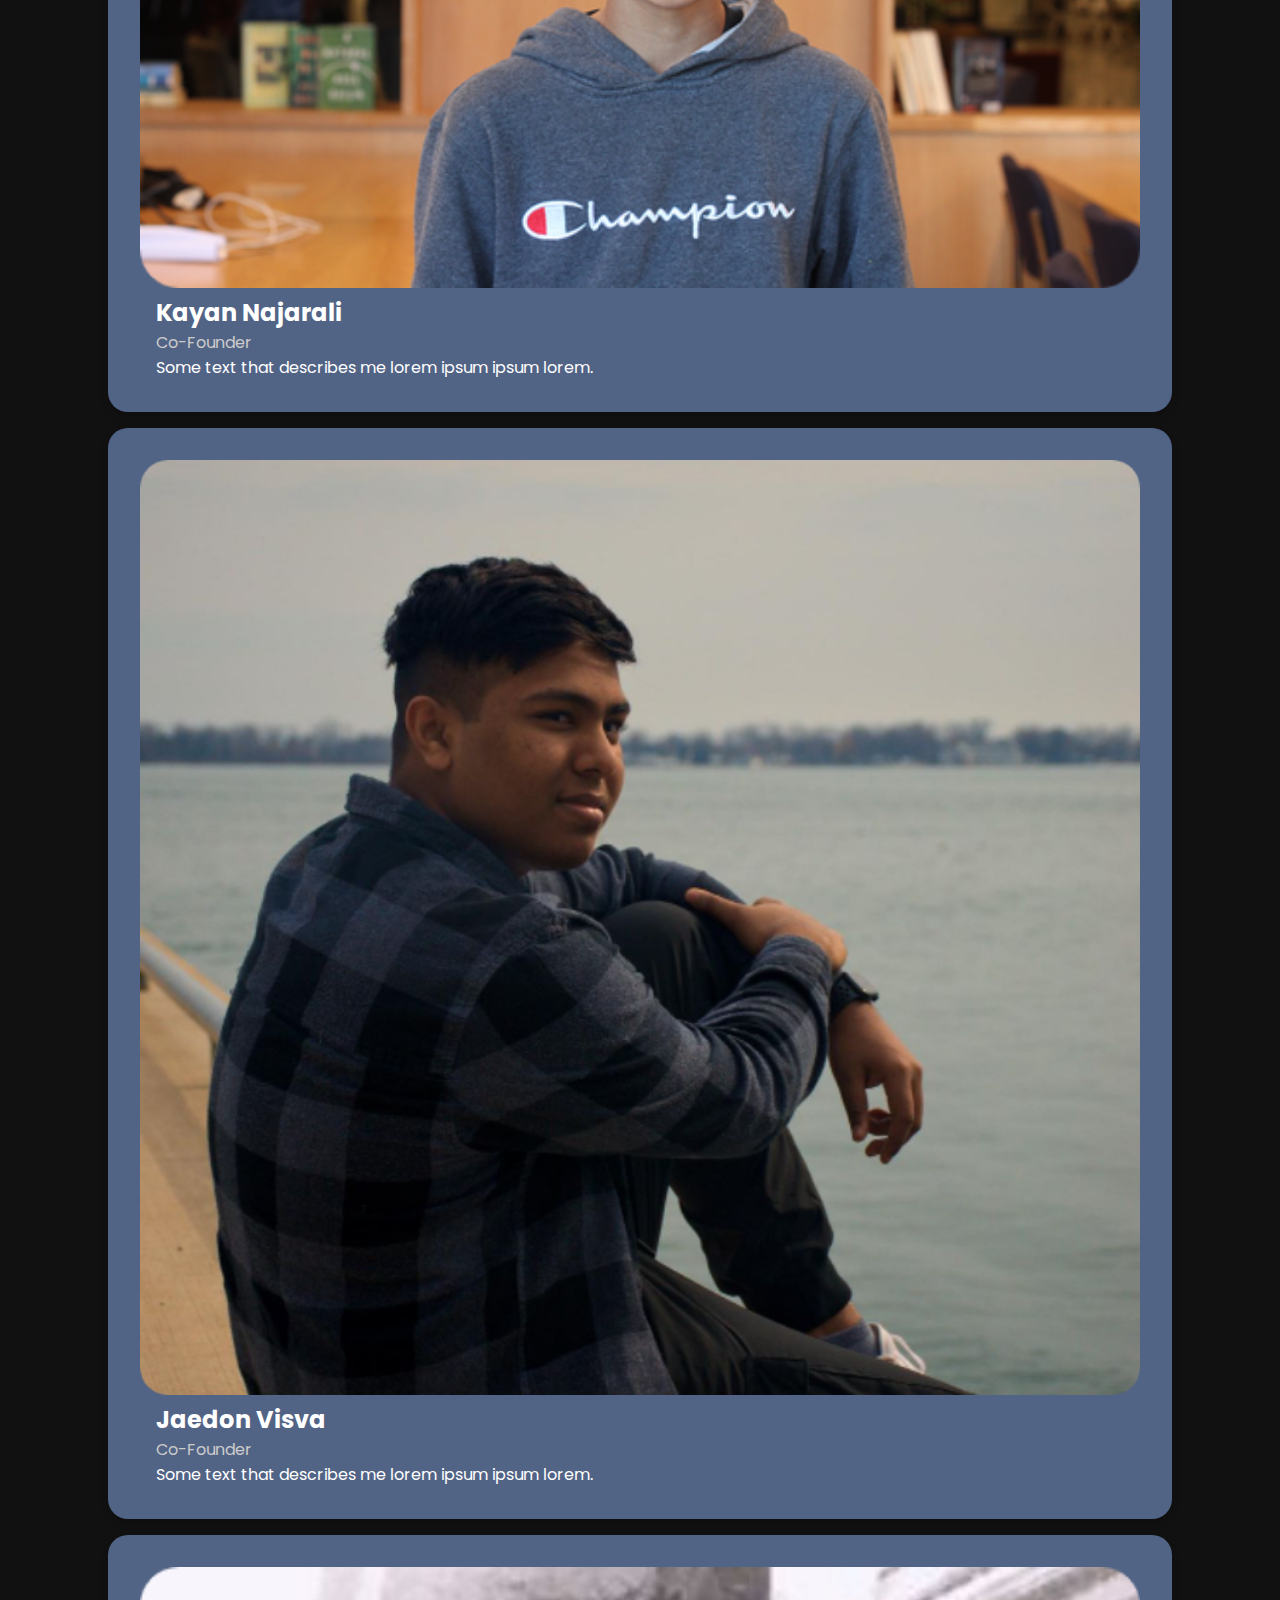
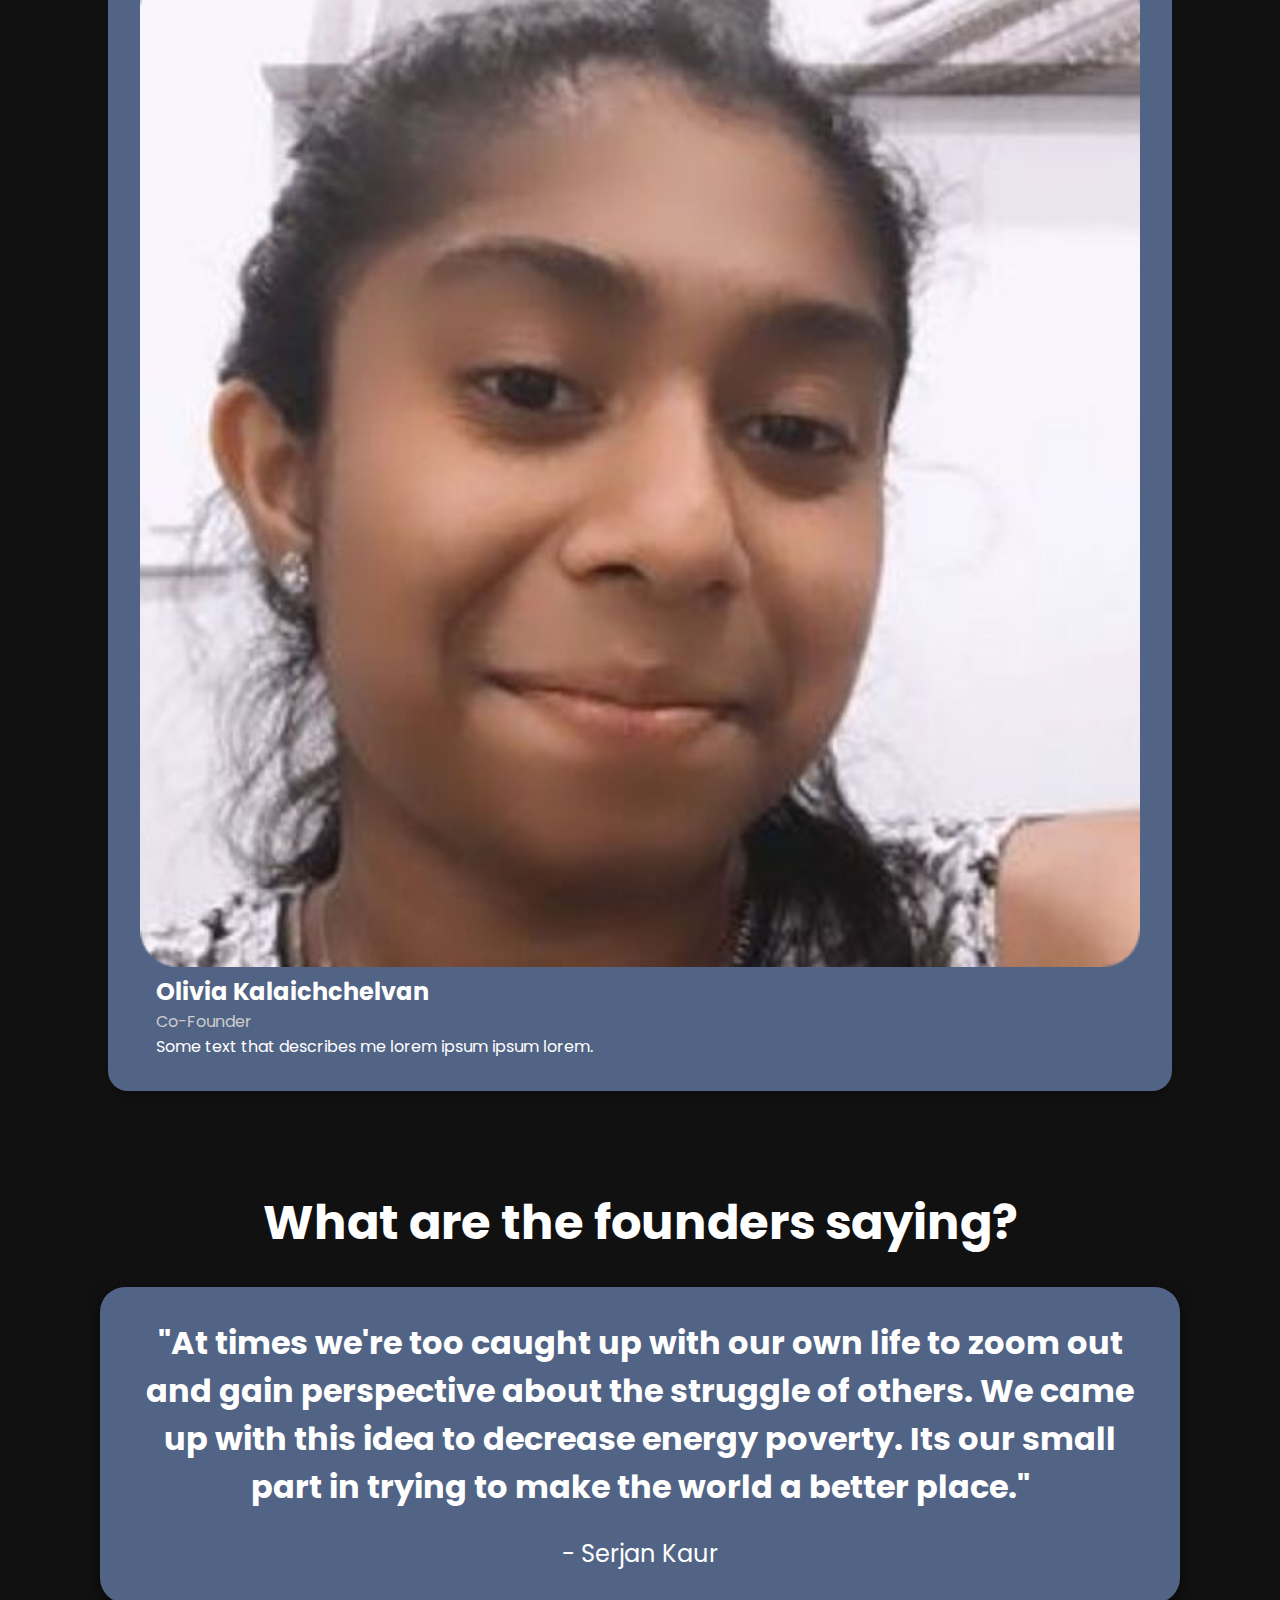
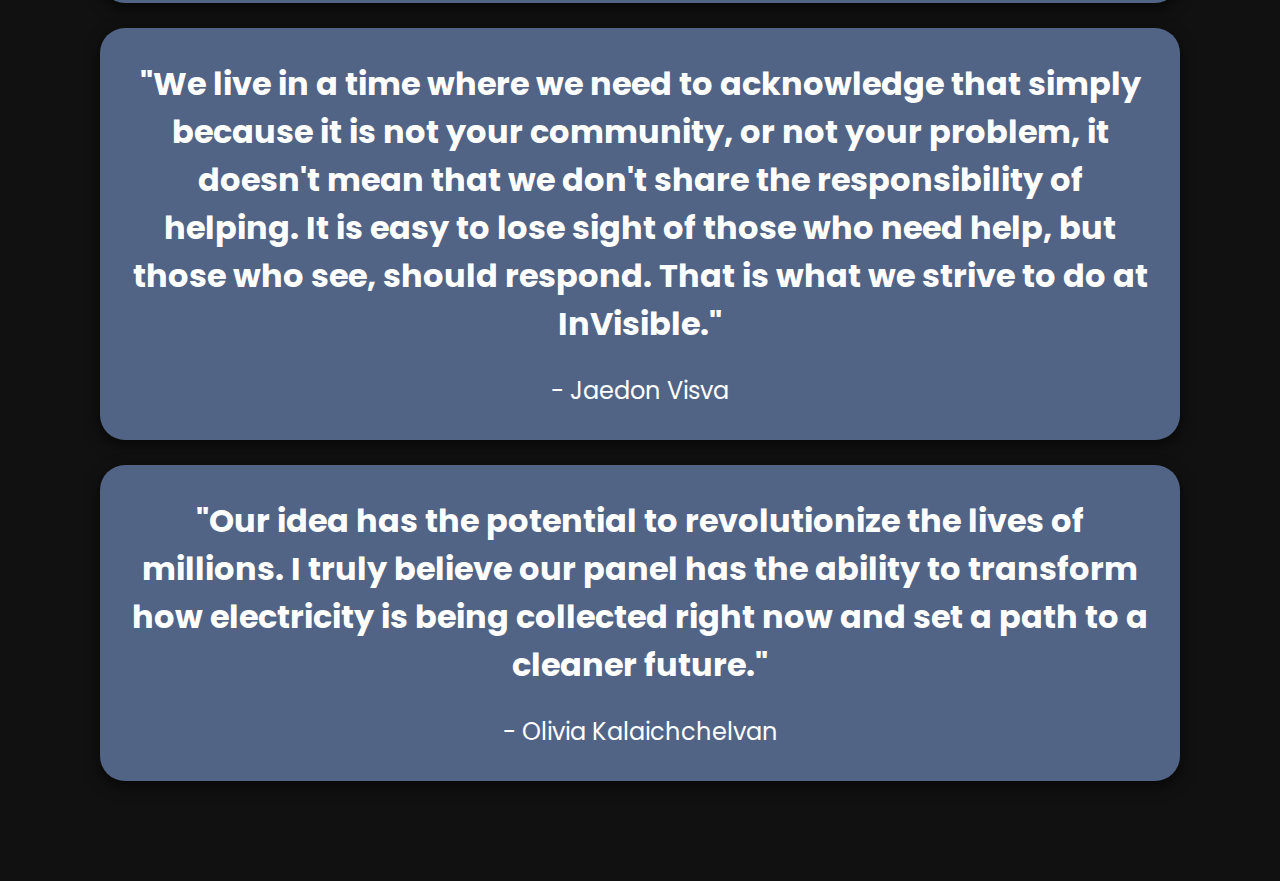
==== commit 7e9d3adc: "." ====
--- a/aboutus.html
+++ b/aboutus.html
@@ -108,12 +108,12 @@
           <p>- Serjan Kaur</p>
         </div>
         <br>
-        <div class="box">
+        <!-- <div class="box">
           <h3>"quote"</h3>
           <br>
           <p>- Kayan Najarali</p>
         </div>
-        <br>
+        <br> -->
         <div class="box">
           <h3>"We live in a time where we need to acknowledge that simply because it is not your community, or not your problem, it doesn't mean that we don't share the responsibility of helping. It is easy to lose sight of those who need help, but those who see, should respond. That is what we strive to do at InVisible."</h3>
           <br>
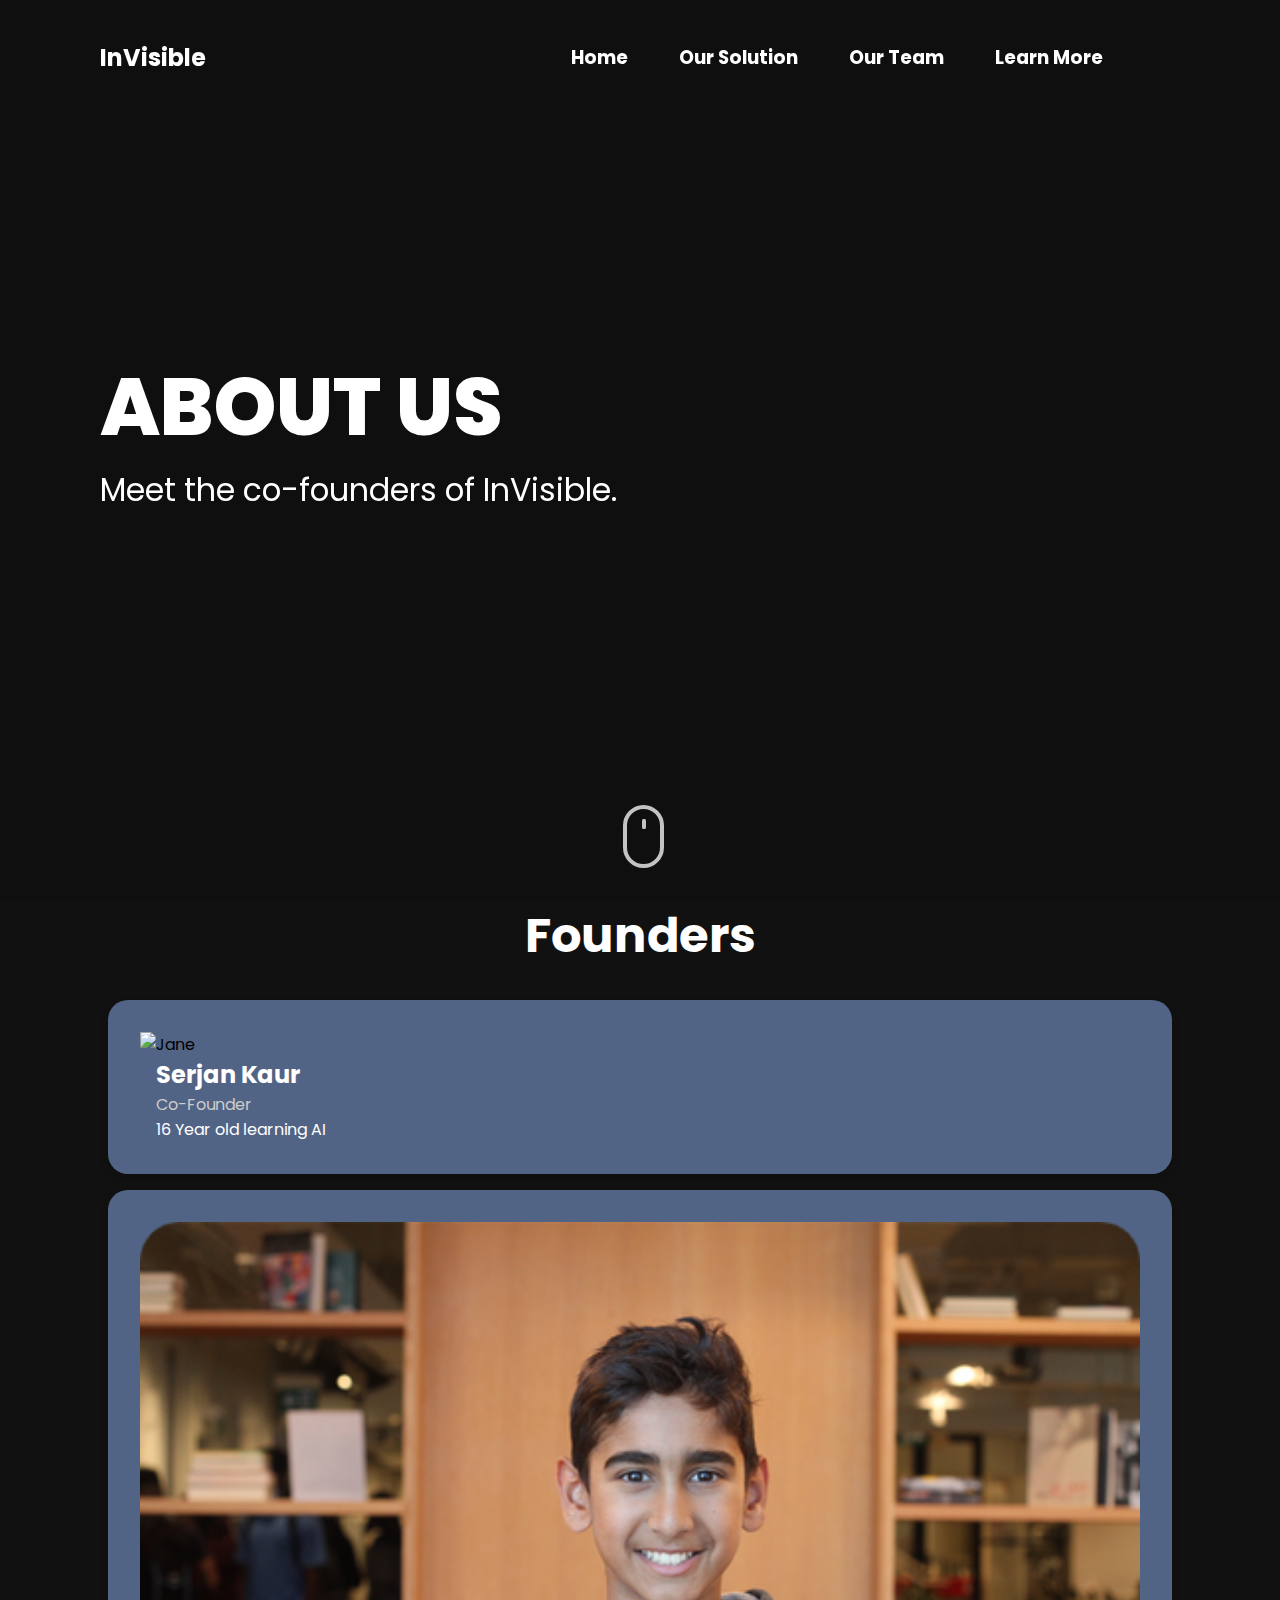
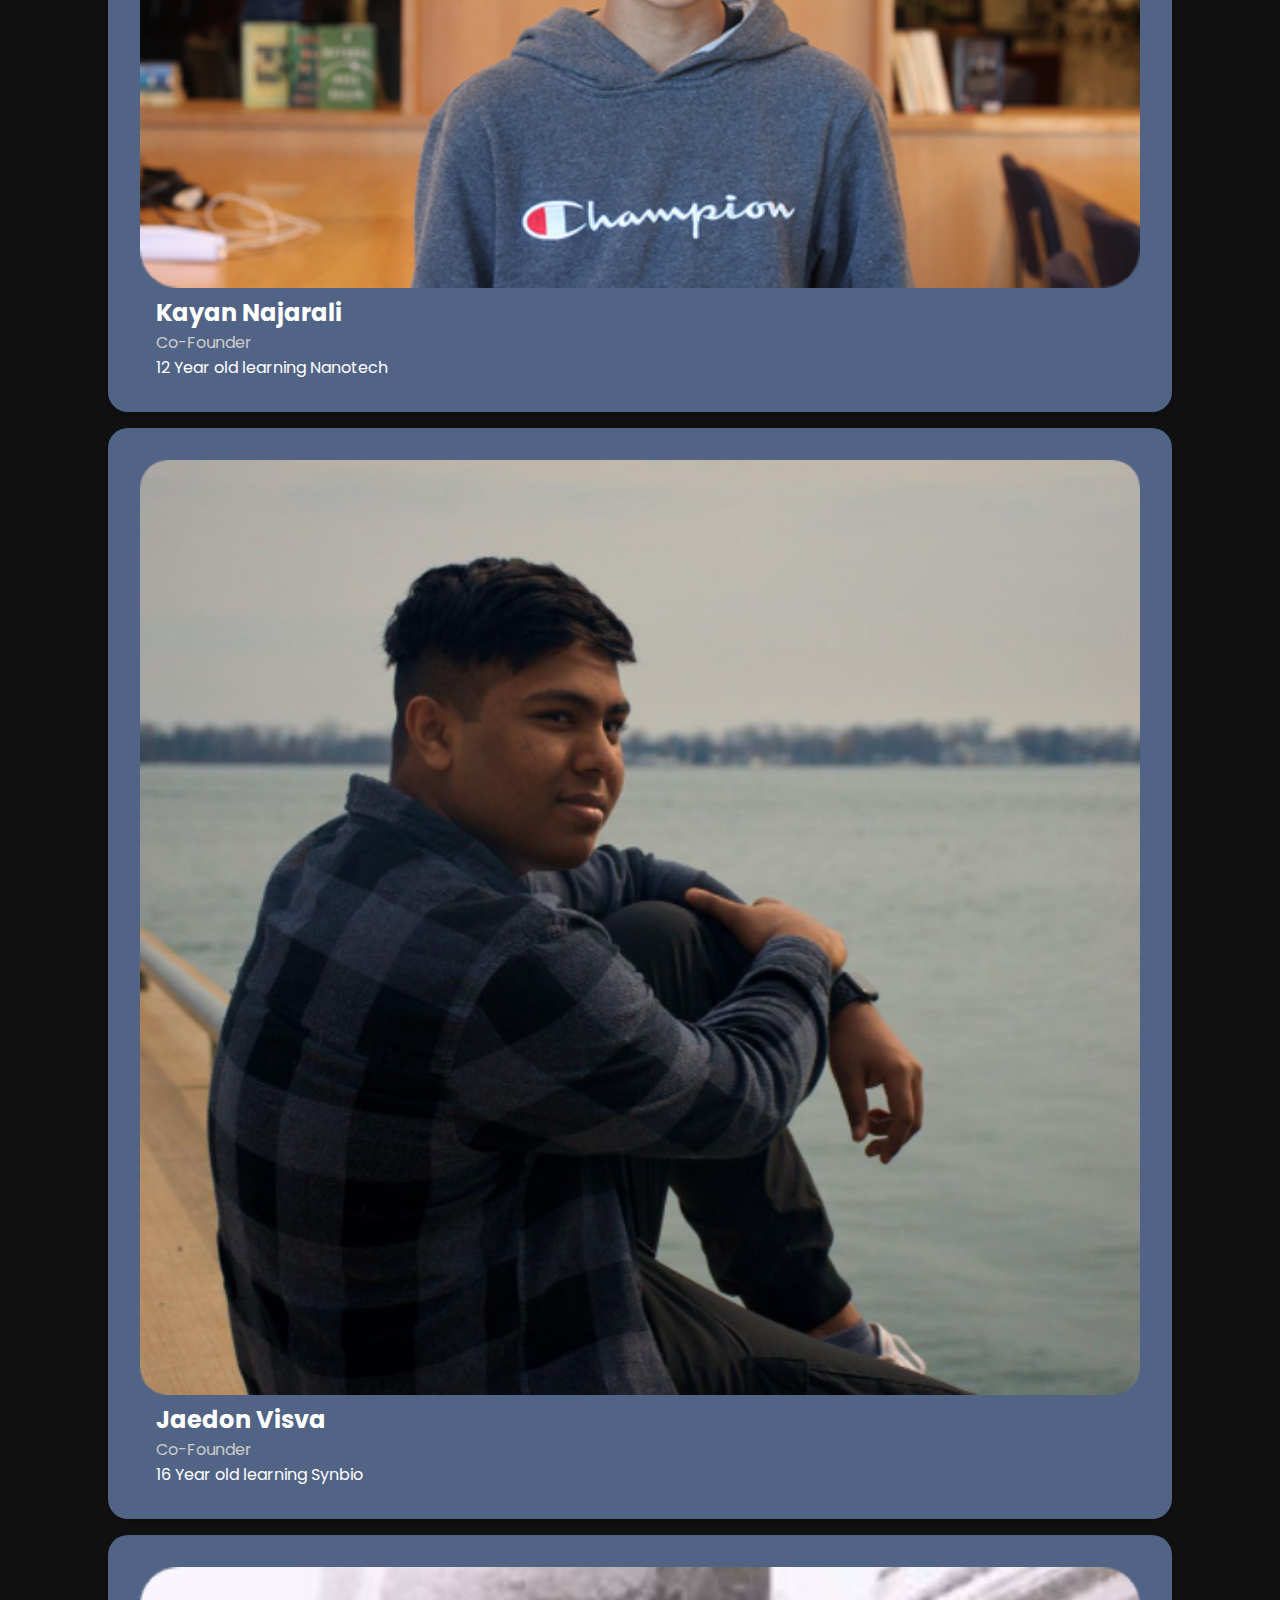
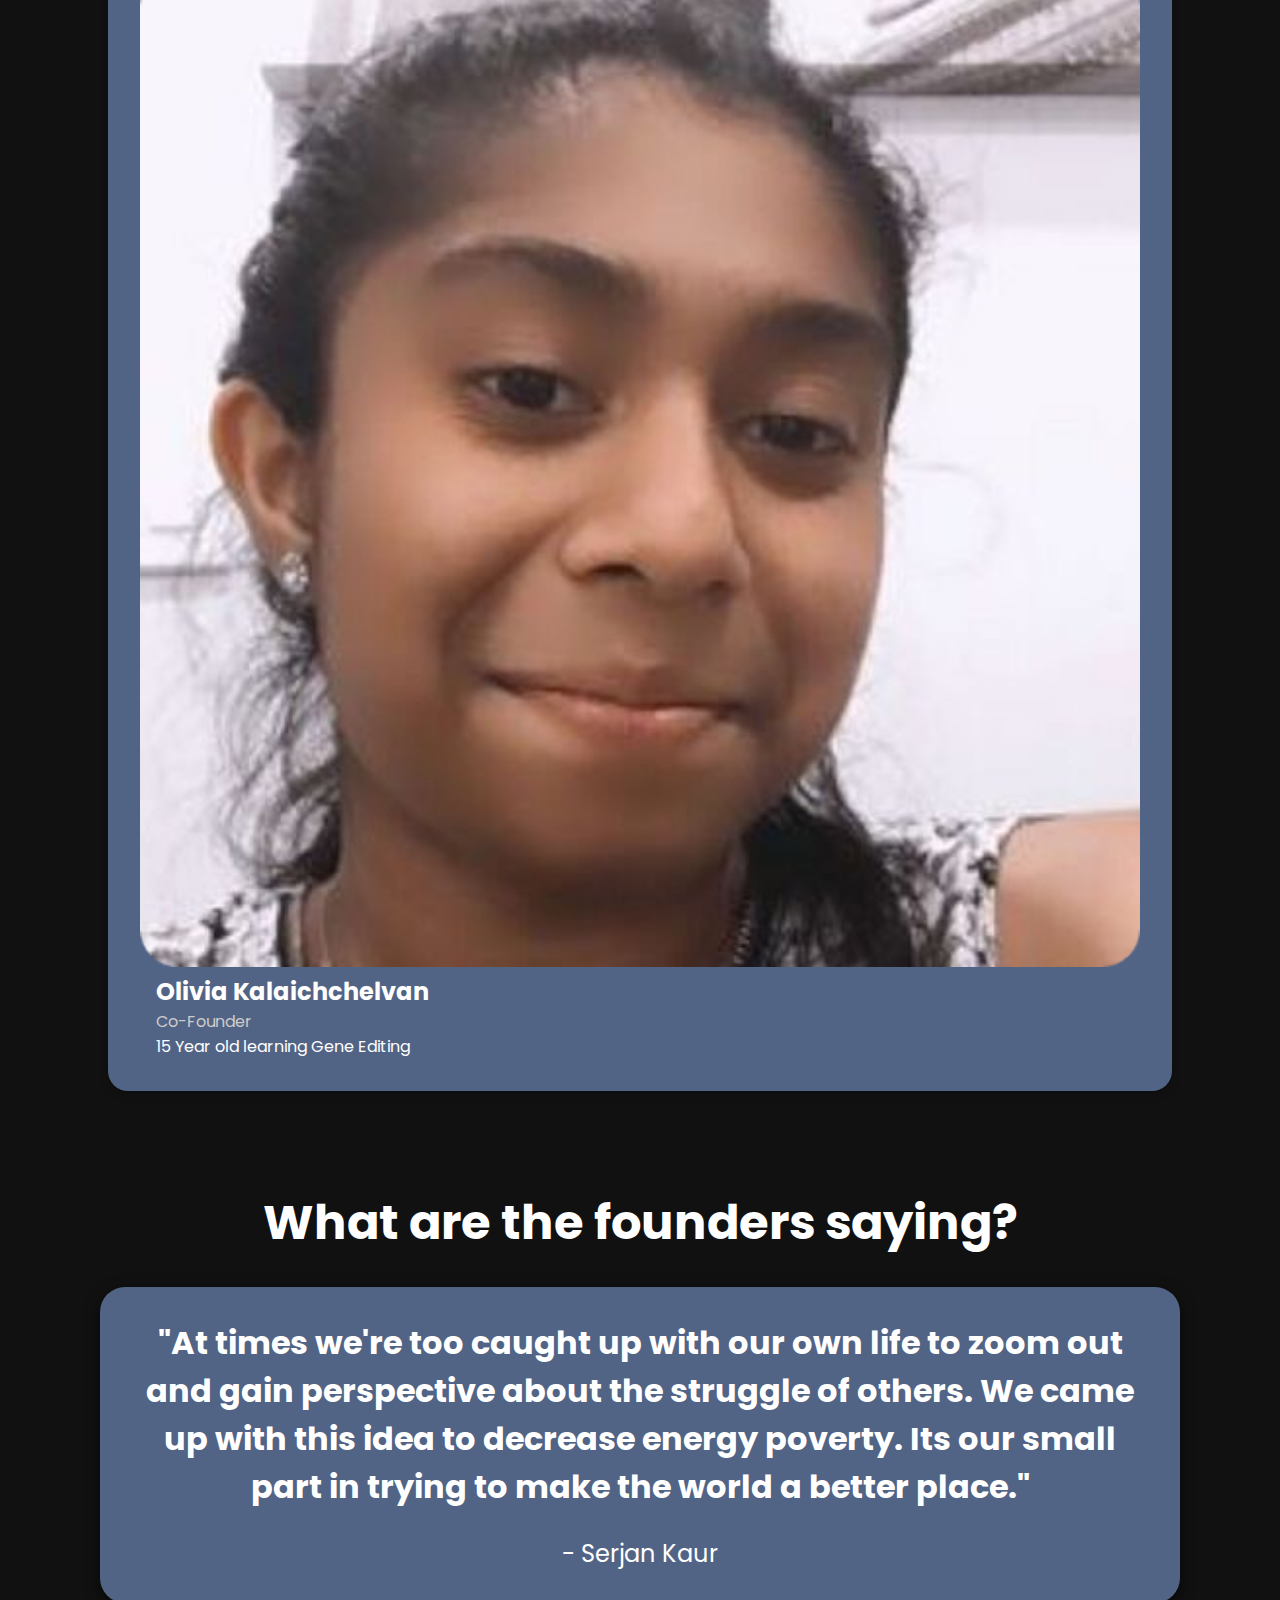
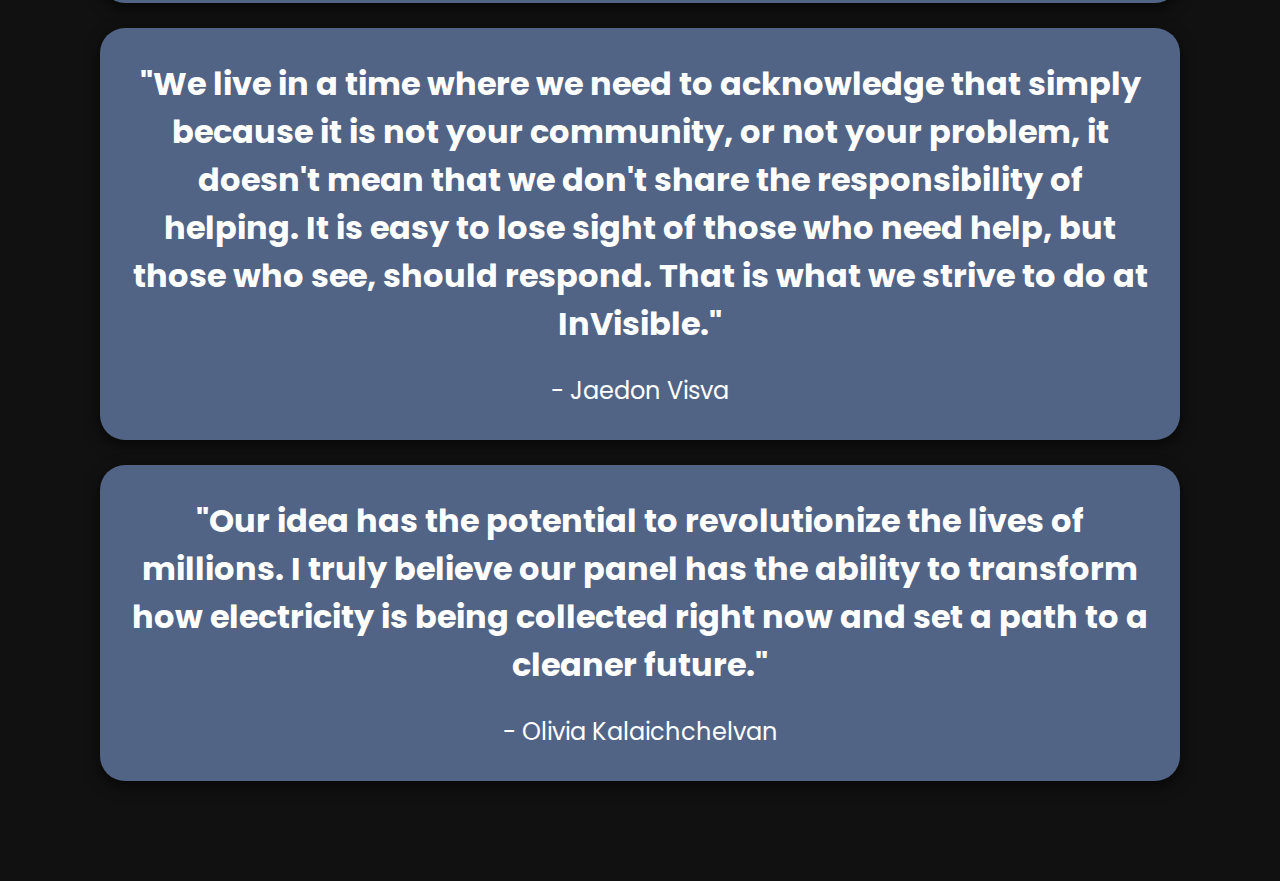
==== commit c7863290: "." ====
--- a/aboutus.html
+++ b/aboutus.html
@@ -55,7 +55,7 @@
             <div class="container">
               <h2>Serjan Kaur</h2>
               <p class="title">Co-Founder</p>
-              <p>Some text that describes me lorem ipsum ipsum lorem.</p>
+              <p>16 Year old learning AI </p>
               
             </div>
           </div>
@@ -67,7 +67,8 @@
             <div class="container">
               <h2>Kayan Najarali</h2>
               <p class="title">Co-Founder</p>
-              <p>Some text that describes me lorem ipsum ipsum lorem.</p>
+              <p>12 Year old learning Nanotech 
+              </p>
               
             </div>
           </div>
@@ -79,7 +80,7 @@
             <div class="container">
               <h2>Jaedon Visva</h2>
               <p class="title">Co-Founder</p>
-              <p>Some text that describes me lorem ipsum ipsum lorem.</p>
+              <p>16 Year old learning Synbio</p>
               
             </div>
           </div>
@@ -90,7 +91,7 @@
             <div class="container">
               <h2>Olivia Kalaichchelvan</h2>
               <p class="title">Co-Founder</p>
-              <p>Some text that describes me lorem ipsum ipsum lorem.</p>
+              <p>15 Year old learning Gene Editing </p>
               
             </div>
           </div>
